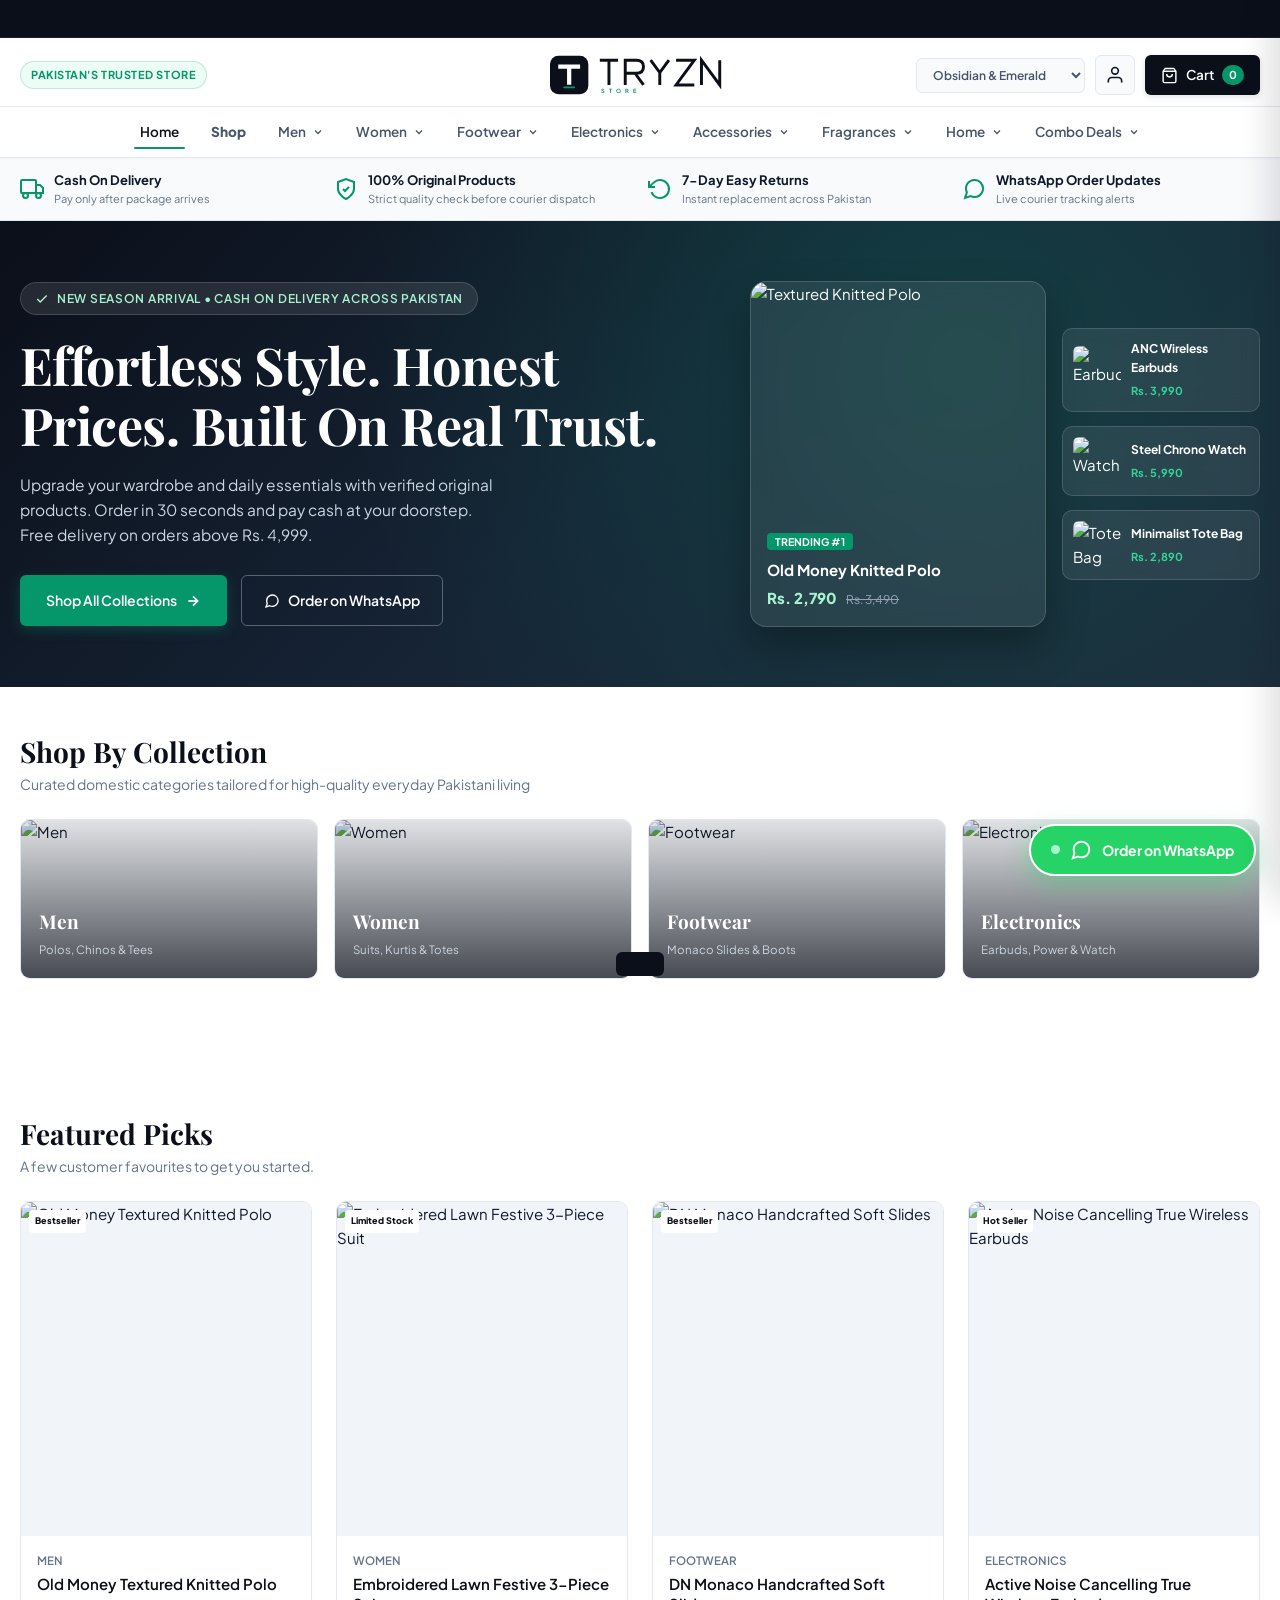
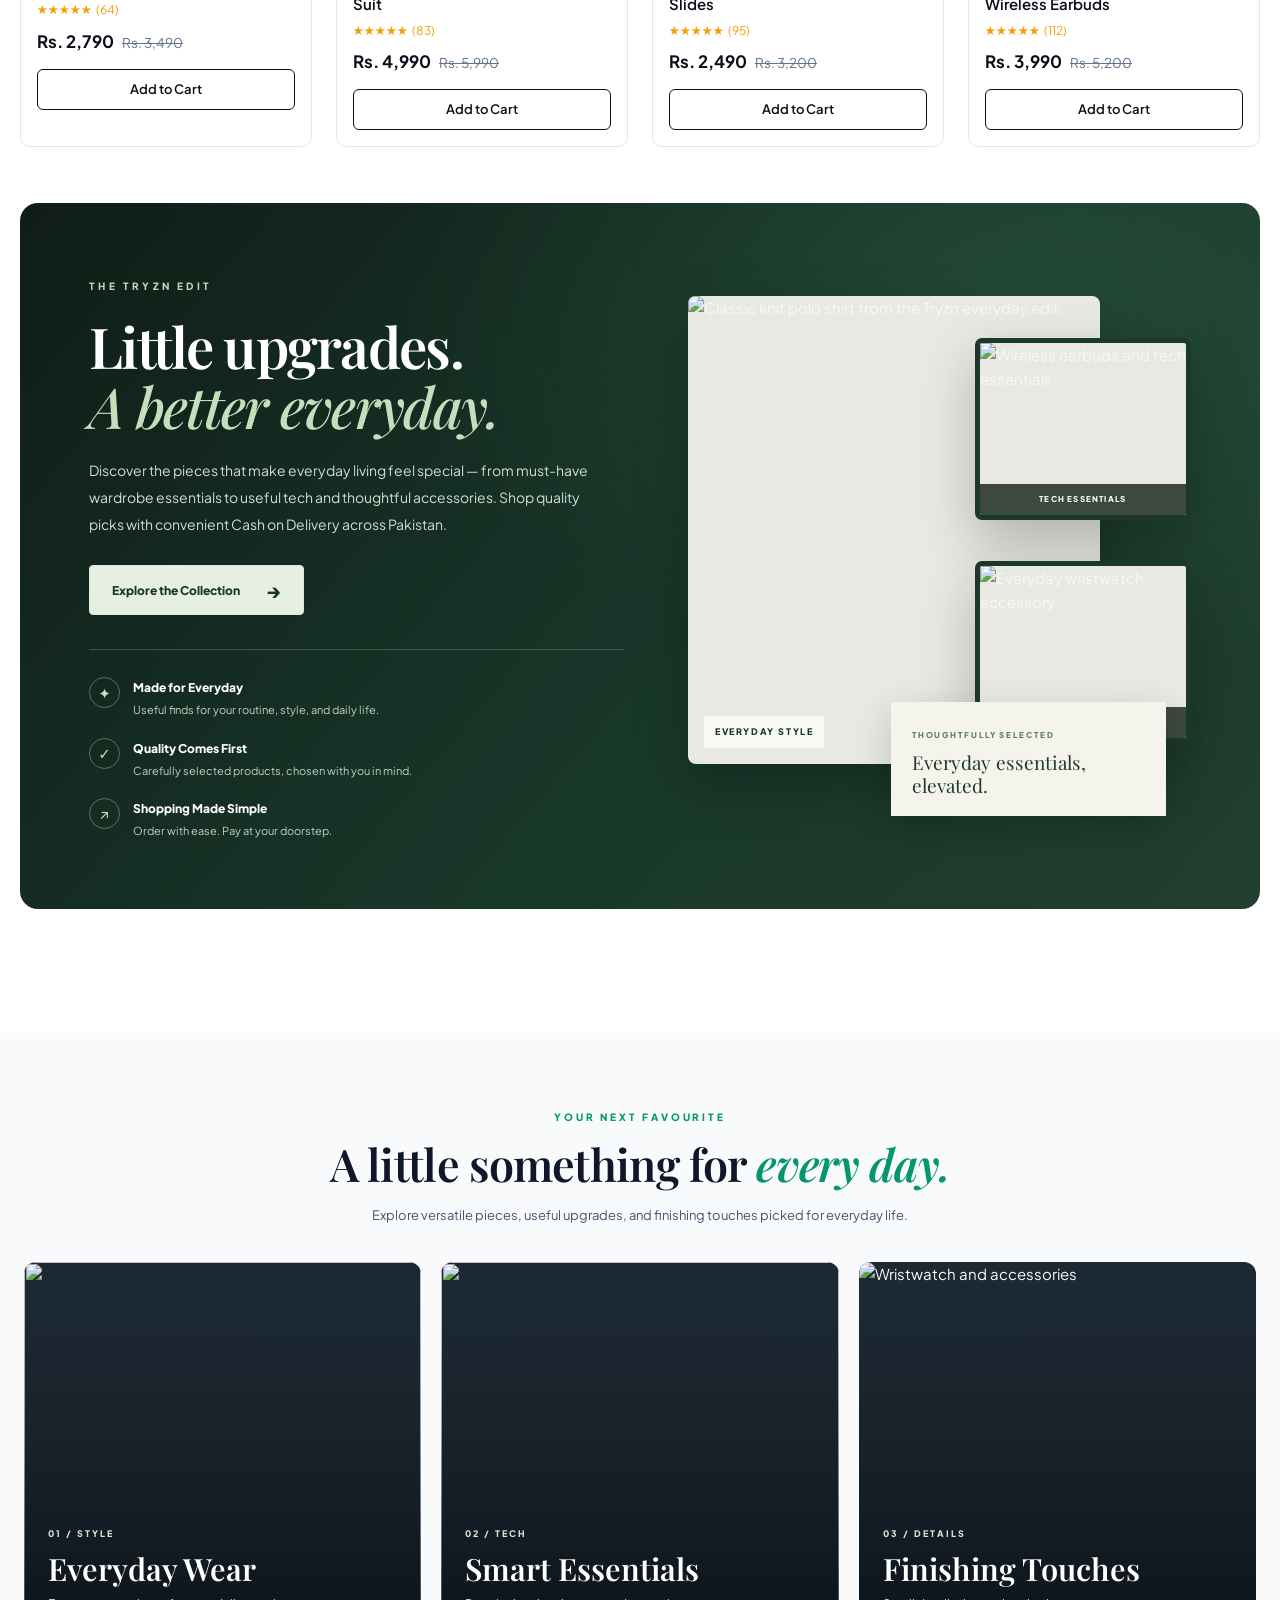
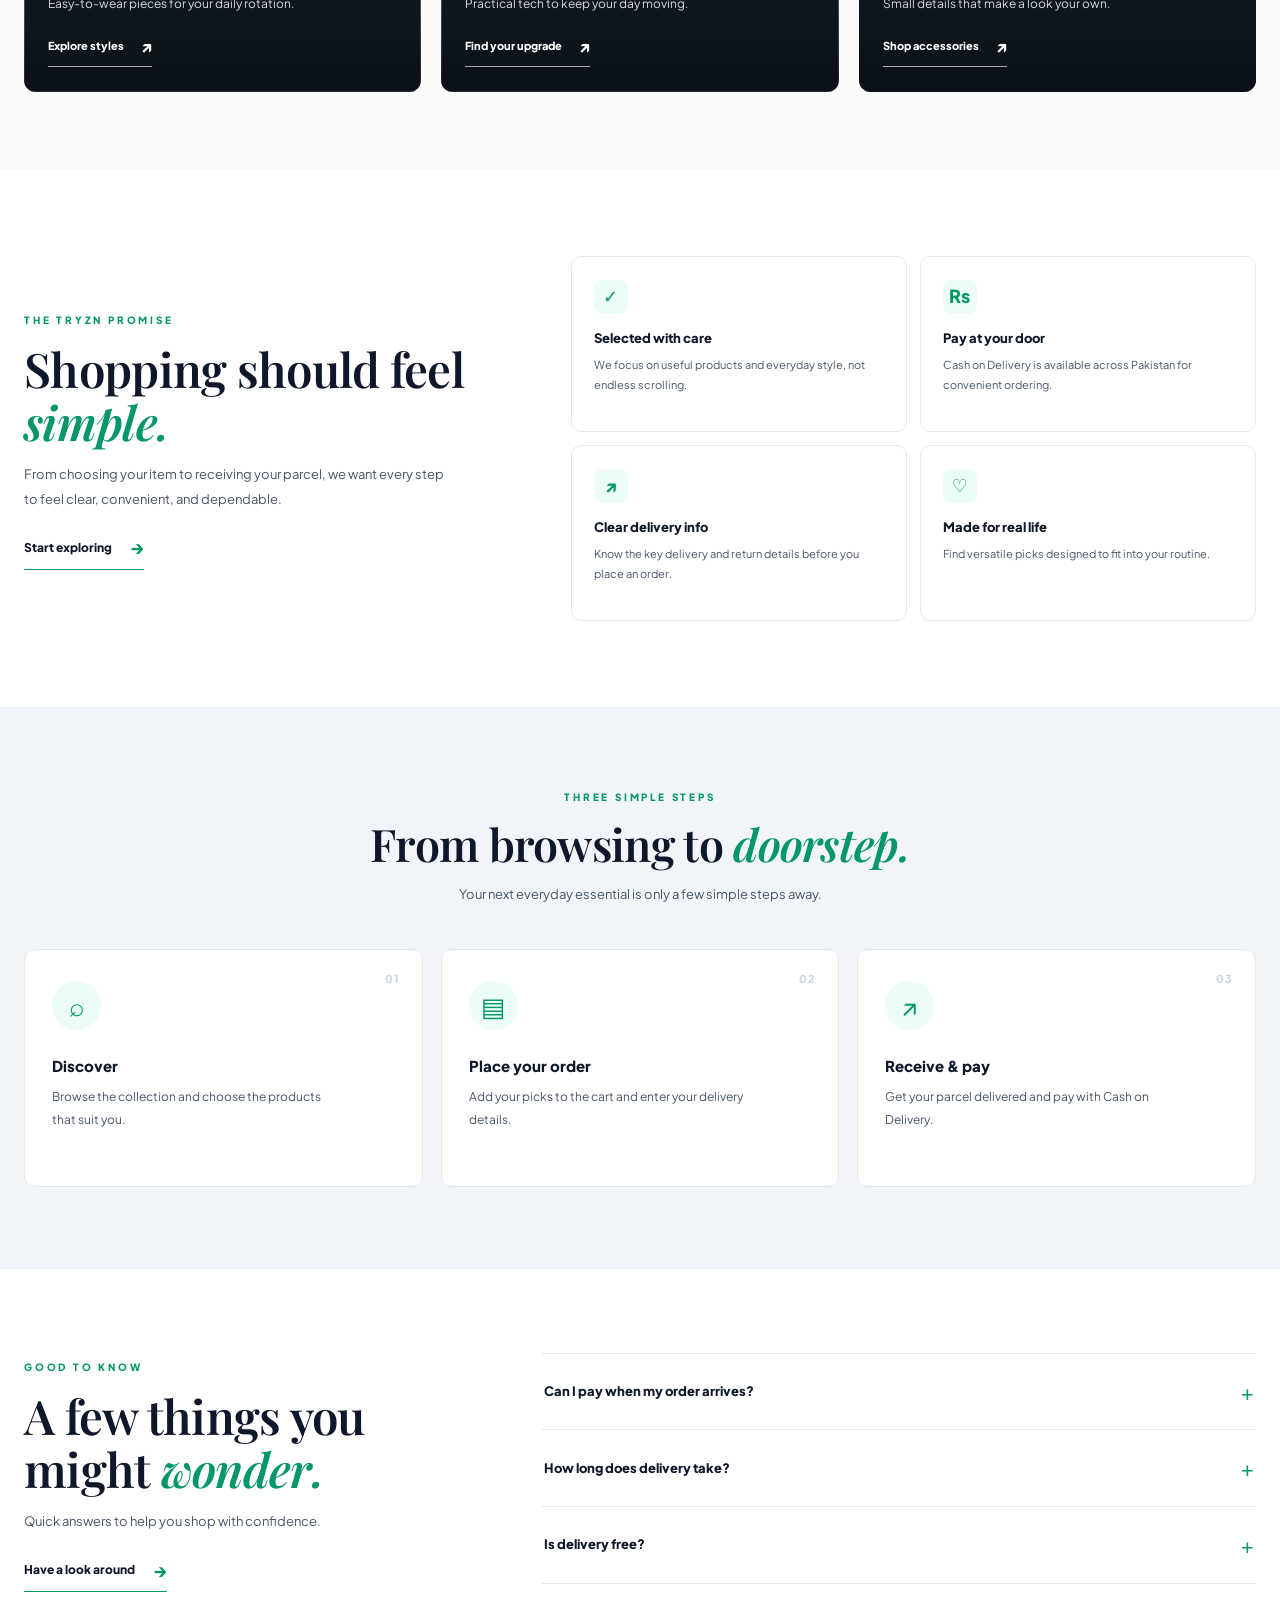
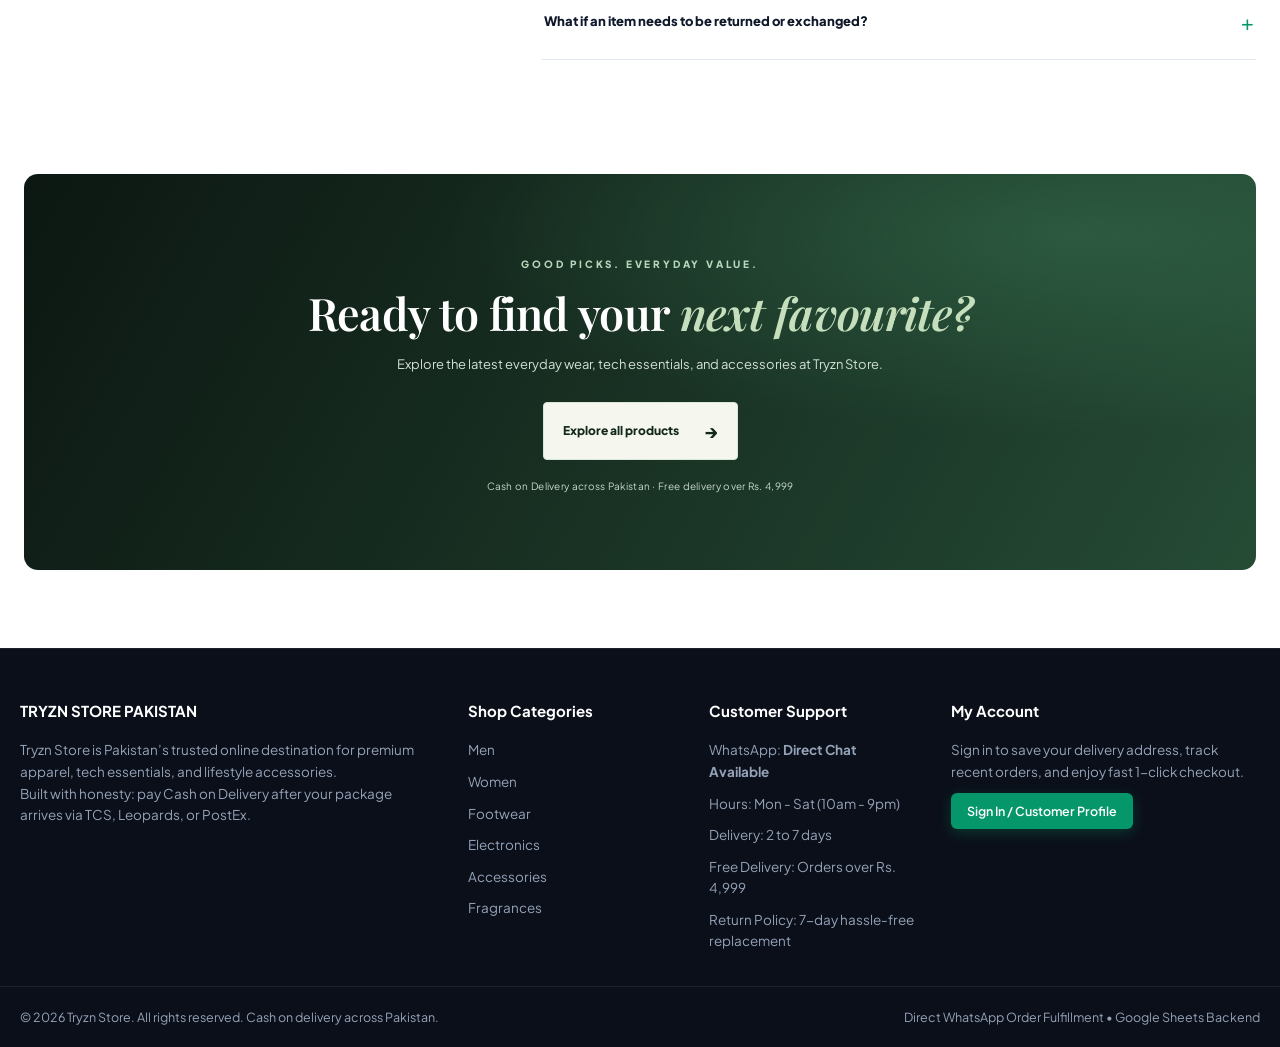
==== index.html @ a3574d15 "Replace Google admin sign-in with simple admin login form" ====
<!DOCTYPE html>
<html lang="en">
<head>
<meta charset="utf-8">
<meta name="viewport" content="width=device-width, initial-scale=1.0">
<title>Tryzn Store | Original Products & Cash On Delivery Pakistan</title>
<meta name="description" content="Tryzn Store: Pakistan's trusted domestic online store for premium apparel, tech essentials, and accessories. 100% Cash On Delivery nationwide, Free Delivery over Rs. 4,999, and 7-day hassle-free replacement.">
<link rel="preconnect" href="https://fonts.googleapis.com">
<link rel="preconnect" href="https://fonts.gstatic.com" crossorigin>
<link href="https://fonts.googleapis.com/css2?family=Plus+Jakarta+Sans:wght@400;500;600;700;800&family=Playfair+Display:ital,wght@0,600;0,700;1,600&display=swap" rel="stylesheet">
<link rel="stylesheet" href="style.css">
</head>
<body data-theme="emerald">

<aside class="top-notice" aria-label="Store Announcements">
  <span>🚚 <b>Free Delivery</b> on orders above Rs. 4,999</span>
  <span>💵 <b>Cash On Delivery</b> Across Pakistan</span>
  <span>🔄 <b>7-Day Easy Returns &amp; Exchange</b></span>
  <span>⚡ TCS / Leopards / PostEx Fast Dispatch (2–4 Days)</span>
</aside>

<header>
  <!-- Tier 1: Logo & Utilities -->
  <div class="header-top-tier">
    <div class="header-top-left">
      <span class="header-badge-tag">Pakistan's Trusted Store</span>
    </div>

    <!-- Center Elevated Logo -->
    <a href="#shop" class="brand-link" id="brandHomeBtn" aria-label="Tryzn Store Home">
      <svg class="brand-logo-svg" viewBox="0 0 470 120" role="img" aria-label="Tryzn Store Logo">
        <rect x="0" y="10" width="100" height="100" rx="22" fill="var(--primary)"/>
        <path d="M27 38 H73 M50 38 V80" stroke="#FFFFFF" stroke-width="11" fill="none" stroke-linecap="square"/>
        <path d="M37 92 H63" stroke="var(--accent)" stroke-width="4.5" stroke-linecap="round"/>
        <g transform="translate(130,18) scale(0.85)" fill="none" stroke="var(--primary)" stroke-width="9" stroke-linejoin="miter">
          <path d="M0 4 H56 M28 4 V80"/>
          <path d="M78 80 V4 H112 Q134 4 134 24 Q134 44 112 44 H78 M108 44 L134 80"/>
          <path d="M156 4 L184 42 L212 4 M184 42 V80"/>
          <path d="M234 4 H290 L234 80 H290"/>
          <path d="M312 80 V4 L368 80 V4"/>
        </g>
        <text x="132" y="108" font-family="'Plus Jakarta Sans', sans-serif" font-size="15" font-weight="700" letter-spacing="11" fill="var(--accent)">STORE</text>
      </svg>
    </a>

    <!-- Top Right Actions -->
    <div class="header-top-right">
      <div class="theme-picker">
        <select id="themeSelect" class="theme-select" aria-label="Choose Color Scheme">
          <option value="emerald">Obsidian & Emerald</option>
          <option value="monochrome">Monochrome Minimal</option>
          <option value="cobalt">Deep Slate & Cobalt</option>
        </select>
      </div>

      <!-- Account / Admin Trigger -->
      <button class="btn-icon" id="openAuthBtn" title="Account Login" aria-label="Account Login">
        <svg width="20" height="20" viewBox="0 0 24 24" fill="none" stroke="currentColor" stroke-width="2">
          <path d="M20 21v-2a4 4 0 0 0-4-4H8a4 4 0 0 0-4 4v2"/><circle cx="12" cy="7" r="4"/>
        </svg>
        <span class="user-indicator" id="userIndicatorDot" style="display: none;"></span>
      </button>

      <!-- Cart Button -->
      <button id="cartBtn" aria-label="Open Cart">
        <svg width="17" height="17" viewBox="0 0 24 24" fill="none" stroke="currentColor" stroke-width="2">
          <path d="M6 2L3 6v14a2 2 0 0 0 2 2h14a2 2 0 0 0 2-2V6l-3-4z"/><line x1="3" y1="6" x2="21" y2="6"/><path d="M16 10a4 4 0 0 1-8 0"/>
        </svg>
        <span>Cart</span>
        <span id="cartBadge">0</span>
      </button>
    </div>
  </div>

  <!-- Tier 2: Category Bar Below Logo with Dropdown Menus -->
  <div class="header-nav-bar">
    <nav class="header-nav-inner" id="topNav" aria-label="Store Navigation">
      <div class="nav-item-wrapper"><a href="#" class="header-nav-link" data-go-home>Home</a></div>
      <div class="nav-item-wrapper"><a href="#shop" class="header-nav-link shop-nav-link" data-open-shop>Shop</a></div>
      <div class="nav-item-wrapper"><a href="#shop" class="header-nav-link" data-cat="Men">Men</a></div>
      <div class="nav-item-wrapper"><a href="#shop" class="header-nav-link" data-cat="Women">Women</a></div>
      <div class="nav-item-wrapper"><a href="#shop" class="header-nav-link" data-cat="Footwear">Footwear</a></div>
      <div class="nav-item-wrapper"><a href="#shop" class="header-nav-link" data-cat="Electronics">Electronics</a></div>
      <div class="nav-item-wrapper"><a href="#shop" class="header-nav-link" data-cat="Accessories">Accessories</a></div>
      <div class="nav-item-wrapper"><a href="#shop" class="header-nav-link" data-cat="Fragrances">Fragrances</a></div>
      <div class="nav-item-wrapper"><a href="#shop" class="header-nav-link" data-cat="Home">Home Collection</a></div>
      <div class="nav-item-wrapper"><a href="#shop" class="header-nav-link" data-cat="Combo Deals">Combo Deals</a></div>
    </nav>
  </div>
</header>

<section class="trust-strip" aria-label="Store Guarantees">
  <div class="trust-inner">
    <div class="trust-item">
      <svg width="24" height="24" viewBox="0 0 24 24" fill="none" stroke="currentColor" stroke-width="2"><rect x="1" y="3" width="15" height="13" rx="1"/><polygon points="16 8 20 8 23 11 23 16 16 16 16 8"/><circle cx="5.5" cy="18.5" r="2.5"/><circle cx="18.5" cy="18.5" r="2.5"/></svg>
      <div>
        <strong>Cash On Delivery</strong>
        <small>Pay only after package arrives</small>
      </div>
    </div>
    <div class="trust-item">
      <svg width="24" height="24" viewBox="0 0 24 24" fill="none" stroke="currentColor" stroke-width="2"><path d="M12 22s8-4 8-10V5l-8-3-8 3v7c0 6 8 10 8 10z"/><path d="m9 12 2 2 4-4"/></svg>
      <div>
        <strong>100% Original Products</strong>
        <small>Strict quality check before courier dispatch</small>
      </div>
    </div>
    <div class="trust-item">
      <svg width="24" height="24" viewBox="0 0 24 24" fill="none" stroke="currentColor" stroke-width="2"><polyline points="1 4 1 10 7 10"/><path d="M3.51 15a9 9 0 1 0 2.13-9.36L1 10"/></svg>
      <div>
        <strong>7-Day Easy Returns</strong>
        <small>Instant replacement across Pakistan</small>
      </div>
    </div>
    <div class="trust-item">
      <svg width="24" height="24" viewBox="0 0 24 24" fill="none" stroke="currentColor" stroke-width="2"><path d="M21 11.5a8.38 8.38 0 0 1-.9 3.8 8.5 8.5 0 0 1-7.6 4.7 8.38 8.38 0 0 1-3.8-.9L3 21l1.9-5.7a8.38 8.38 0 0 1-.9-3.8 8.5 8.5 0 0 1 4.7-7.6 8.38 8.38 0 0 1 3.8-.9h.5a8.48 8.48 0 0 1 8 8v.5z"/></svg>
      <div>
        <strong>WhatsApp Order Updates</strong>
        <small>Live courier tracking alerts</small>
      </div>
    </div>
  </div>
</section>

<section class="hero" id="heroSection">
  <div class="hero-content">
    <div>
      <div class="hero-tag">
        <svg width="14" height="14" viewBox="0 0 24 24" fill="none" stroke="currentColor" stroke-width="2.5"><polyline points="20 6 9 17 4 12"/></svg>
        New Season Arrival • Cash On Delivery Across Pakistan
      </div>
      <h1 id="heroHeading">Effortless Style. Honest Prices. Built On Real Trust.</h1>
      <p id="heroSubheading">Upgrade your wardrobe and daily essentials with verified original products. Order in 30 seconds and pay cash at your doorstep. Free delivery on orders above Rs. 4,999.</p>
      <div class="hero-actions">
        <a href="#shop" class="btn-primary" id="heroShopBtn">
          Shop All Collections
          <svg width="16" height="16" viewBox="0 0 24 24" fill="none" stroke="currentColor" stroke-width="2.5"><line x1="5" y1="12" x2="19" y2="12"/><polyline points="12 5 19 12 12 19"/></svg>
        </a>
        <button class="btn-outline" id="heroWhatsAppBtn">
          <svg width="16" height="16" viewBox="0 0 24 24" fill="none" stroke="currentColor" stroke-width="2"><path d="M21 11.5a8.38 8.38 0 0 1-.9 3.8 8.5 8.5 0 0 1-7.6 4.7 8.38 8.38 0 0 1-3.8-.9L3 21l1.9-5.7a8.38 8.38 0 0 1-.9-3.8 8.5 8.5 0 0 1 4.7-7.6 8.38 8.38 0 0 1 3.8-.9h.5a8.48 8.48 0 0 1 8 8v.5z"/></svg>
          Order on WhatsApp
        </button>
      </div>
    </div>

    <!-- Hero Product Showcase Visuals -->
    <div class="hero-showcase">
      <div class="showcase-card-main">
        <img src="https://images.unsplash.com/photo-1586363104862-3a5e2ab60d99?auto=format&fit=crop&w=600&q=80" alt="Textured Knitted Polo" class="showcase-img" id="heroMainImg">
        <div class="showcase-meta">
          <span class="showcase-badge">Trending #1</span>
          <div class="showcase-title">Old Money Knitted Polo</div>
          <div class="showcase-price">Rs. 2,790 <s>Rs. 3,490</s></div>
        </div>
      </div>
      <div class="showcase-side-column">
        <div class="showcase-mini-card">
          <img src="https://images.unsplash.com/photo-1590658268037-6bf12165a8df?auto=format&fit=crop&w=200&q=80" alt="Earbuds">
          <div class="showcase-mini-info">
            <b>ANC Wireless Earbuds</b>
            <span>Rs. 3,990</span>
          </div>
        </div>
        <div class="showcase-mini-card">
          <img src="https://images.unsplash.com/photo-1522335789203-aabd1fc54bc9?auto=format&fit=crop&w=200&q=80" alt="Watch">
          <div class="showcase-mini-info">
            <b>Steel Chrono Watch</b>
            <span>Rs. 5,990</span>
          </div>
        </div>
        <div class="showcase-mini-card">
          <img src="https://images.unsplash.com/photo-1590874103328-eac38a683ce7?auto=format&fit=crop&w=200&q=80" alt="Tote Bag">
          <div class="showcase-mini-info">
            <b>Minimalist Tote Bag</b>
            <span>Rs. 2,890</span>
          </div>
        </div>
      </div>
    </div>
  </div>
</section>

<section class="wrap" id="collectionsSection">
  <div class="section-header">
    <div>
      <h2>Shop By Collection</h2>
      <p>Curated domestic categories tailored for high-quality everyday Pakistani living</p>
    </div>
  </div>
  <div class="collections-grid" id="collectionsGrid"></div>
  <div class="home-collections-action"><button type="button" class="btn-outline" data-open-shop>Shop All Collections →</button></div>
</section>

<section class="wrap home-featured-section" id="homeFeaturedSection">
  <div class="section-header">
    <div><h2>Featured Picks</h2><p>A few customer favourites to get you started.</p></div>
    <button type="button" class="btn-outline" data-open-shop>View All Products →</button>
  </div>
  <div class="products-grid" id="homeFeaturedGrid"></div>

<section class="tryzn-edit-section" id="tryznEditSection" aria-labelledby="tryznEditHeading">
  <div class="tryzn-edit-copy">
    <span class="tryzn-edit-eyebrow">THE TRYZN EDIT</span>
    <h2 id="tryznEditHeading">Little upgrades.<br><span>A better everyday.</span></h2>
    <p class="tryzn-edit-intro">
      Discover the pieces that make everyday living feel special — from must-have
      wardrobe essentials to useful tech and thoughtful accessories. Shop quality
      picks with convenient Cash on Delivery across Pakistan.
    </p>
    <button type="button" class="tryzn-edit-cta" data-open-shop>
      Explore the Collection <span aria-hidden="true">→</span>
    </button>

    <div class="tryzn-edit-benefits">
      <article class="tryzn-edit-benefit">
        <span class="tryzn-edit-benefit-icon" aria-hidden="true">✦</span>
        <div>
          <h3>Made for Everyday</h3>
          <p>Useful finds for your routine, style, and daily life.</p>
        </div>
      </article>
      <article class="tryzn-edit-benefit">
        <span class="tryzn-edit-benefit-icon" aria-hidden="true">✓</span>
        <div>
          <h3>Quality Comes First</h3>
          <p>Carefully selected products, chosen with you in mind.</p>
        </div>
      </article>
      <article class="tryzn-edit-benefit">
        <span class="tryzn-edit-benefit-icon" aria-hidden="true">↗</span>
        <div>
          <h3>Shopping Made Simple</h3>
          <p>Order with ease. Pay at your doorstep.</p>
        </div>
      </article>
    </div>
  </div>

  <div class="tryzn-edit-showcase" aria-label="Tryzn apparel, tech, and accessories">
    <div class="tryzn-edit-photo-main">
      <img
        src="https://images.unsplash.com/photo-1586363104862-3a5e2ab60d99?auto=format&fit=crop&w=1000&q=85"
        alt="Classic knit polo shirt from the Tryzn everyday edit"
        loading="lazy">
      <span class="tryzn-edit-photo-tag">EVERYDAY STYLE</span>
    </div>
    <div class="tryzn-edit-photo-small tryzn-edit-photo-tech">
      <img
        src="https://images.unsplash.com/photo-1590658268037-6bf12165a8df?auto=format&fit=crop&w=500&q=85"
        alt="Wireless earbuds and tech essentials"
        loading="lazy">
      <span>TECH ESSENTIALS</span>
    </div>
    <div class="tryzn-edit-photo-small tryzn-edit-photo-accessory">
      <img
        src="https://images.unsplash.com/photo-1524805444758-089113d48a6d?auto=format&fit=crop&w=500&q=85"
        alt="Everyday wristwatch accessory"
        loading="lazy">
      <span>FINISHING TOUCHES</span>
    </div>
    <div class="tryzn-edit-showcase-caption">
      <small>THOUGHTFULLY SELECTED</small>
      <p>Everyday essentials, elevated.</p>
    </div>
  </div>
</section>

</section>

<!-- Extended homepage: curated shopping paths -->
<section class="extra-home-section home-discover-section" aria-labelledby="homeDiscoverTitle">
  <div class="extra-home-inner">
    <div class="extra-home-heading">
      <span class="extra-home-eyebrow">YOUR NEXT FAVOURITE</span>
      <h2 id="homeDiscoverTitle">A little something for <em>every day.</em></h2>
      <p>Explore versatile pieces, useful upgrades, and finishing touches picked for everyday life.</p>
    </div>
    <div class="discover-cards">
      <article class="discover-card discover-fashion">
        <img src="https://images.unsplash.com/photo-1521572163474-6864f9cf17ab?auto=format&fit=crop&w=900&q=85" alt="" loading="lazy">
        <div class="discover-card-shade"></div>
        <div class="discover-card-copy"><span>01 / STYLE</span><h3>Everyday Wear</h3><p>Easy-to-wear pieces for your daily rotation.</p><button type="button" data-open-shop>Explore styles <span>↗</span></button></div>
      </article>
      <article class="discover-card discover-tech">
        <img src="https://images.unsplash.com/photo-1505740420928-5e560c06d30e?auto=format&fit=crop&w=900&q=85" alt="" loading="lazy">
        <div class="discover-card-shade"></div>
        <div class="discover-card-copy"><span>02 / TECH</span><h3>Smart Essentials</h3><p>Practical tech to keep your day moving.</p><button type="button" data-open-shop>Find your upgrade <span>↗</span></button></div>
      </article>
      <article class="discover-card discover-accessories">
        <img src="https://images.unsplash.com/photo-1524592094714-0f0654e20314?auto=format&fit=crop&w=900&q=85" alt="Wristwatch and accessories" loading="lazy">
        <div class="discover-card-shade"></div>
        <div class="discover-card-copy"><span>03 / DETAILS</span><h3>Finishing Touches</h3><p>Small details that make a look your own.</p><button type="button" data-open-shop>Shop accessories <span>↗</span></button></div>
      </article>
    </div>
  </div>
</section>

<section class="extra-home-section home-promise-section" aria-labelledby="homePromiseTitle">
  <div class="extra-home-inner promise-layout">
    <div class="promise-intro">
      <span class="extra-home-eyebrow">THE TRYZN PROMISE</span>
      <h2 id="homePromiseTitle">Shopping should feel <em>simple.</em></h2>
      <p>From choosing your item to receiving your parcel, we want every step to feel clear, convenient, and dependable.</p>
      <button type="button" class="promise-link" data-open-shop>Start exploring <span>→</span></button>
    </div>
    <div class="promise-grid">
      <article class="promise-card"><span class="promise-icon">✓</span><h3>Selected with care</h3><p>We focus on useful products and everyday style, not endless scrolling.</p></article>
      <article class="promise-card"><span class="promise-icon">₨</span><h3>Pay at your door</h3><p>Cash on Delivery is available across Pakistan for convenient ordering.</p></article>
      <article class="promise-card"><span class="promise-icon">↗</span><h3>Clear delivery info</h3><p>Know the key delivery and return details before you place an order.</p></article>
      <article class="promise-card"><span class="promise-icon">♡</span><h3>Made for real life</h3><p>Find versatile picks designed to fit into your routine.</p></article>
    </div>
  </div>
</section>

<section class="extra-home-section home-steps-section" aria-labelledby="homeStepsTitle">
  <div class="extra-home-inner">
    <div class="extra-home-heading steps-heading">
      <span class="extra-home-eyebrow">THREE SIMPLE STEPS</span>
      <h2 id="homeStepsTitle">From browsing to <em>doorstep.</em></h2>
      <p>Your next everyday essential is only a few simple steps away.</p>
    </div>
    <div class="steps-grid">
      <article class="step-card"><span class="step-number">01</span><div class="step-symbol">⌕</div><h3>Discover</h3><p>Browse the collection and choose the products that suit you.</p></article>
      <article class="step-card"><span class="step-number">02</span><div class="step-symbol">▤</div><h3>Place your order</h3><p>Add your picks to the cart and enter your delivery details.</p></article>
      <article class="step-card"><span class="step-number">03</span><div class="step-symbol">↗</div><h3>Receive & pay</h3><p>Get your parcel delivered and pay with Cash on Delivery.</p></article>
    </div>
  </div>
</section>

<section class="extra-home-section home-faq-section" aria-labelledby="homeFaqTitle">
  <div class="extra-home-inner faq-layout">
    <div class="faq-intro">
      <span class="extra-home-eyebrow">GOOD TO KNOW</span>
      <h2 id="homeFaqTitle">A few things you might <em>wonder.</em></h2>
      <p>Quick answers to help you shop with confidence.</p>
      <button type="button" class="promise-link" data-open-shop>Have a look around <span>→</span></button>
    </div>
    <div class="faq-list">
      <details><summary>Can I pay when my order arrives?<span>+</span></summary><p>Yes. Tryzn Store offers Cash on Delivery across Pakistan, so you can pay when your parcel is delivered.</p></details>
      <details><summary>How long does delivery take?<span>+</span></summary><p>Our current dispatch guidance is usually 2–4 days. Actual delivery time can vary by destination and courier.</p></details>
      <details><summary>Is delivery free?<span>+</span></summary><p>Free delivery is available on orders above Rs. 4,999. Any applicable delivery charges should be reviewed at checkout.</p></details>
      <details><summary>What if an item needs to be returned or exchanged?<span>+</span></summary><p>We advertise a 7-day return and exchange window. Please check the store's applicable conditions and contact support before sending an item back.</p></details>
    </div>
  </div>
</section>

<section class="extra-home-section home-final-cta" aria-label="Explore Tryzn Store">
  <div class="final-cta-inner">
    <span class="extra-home-eyebrow">GOOD PICKS. EVERYDAY VALUE.</span>
    <h2>Ready to find your <em>next favourite?</em></h2>
    <p>Explore the latest everyday wear, tech essentials, and accessories at Tryzn Store.</p>
    <button type="button" class="final-cta-button" data-open-shop>Explore all products <span>→</span></button>
    <small>Cash on Delivery across Pakistan · Free delivery over Rs. 4,999</small>
  </div>
</section>

<section class="wrap" id="shop">
  <div class="shop-page-heading">
    <button type="button" class="text-link" data-go-home>← Back to home</button>
  </div>
  <div class="section-header">
    <div>
      <h2 id="catalogTitle">All Products</h2>
      <p>Hand-inspected, premium quality items available with Cash on Delivery across Pakistan</p>
    </div>
  </div>

  <div class="shop-controls">
    <div class="category-pills" id="filterPills"></div>
    <div class="search-wrapper">
      <svg class="search-icon" width="16" height="16" viewBox="0 0 24 24" fill="none" stroke="currentColor" stroke-width="2">
        <circle cx="11" cy="11" r="8"/><line x1="21" y1="21" x2="16.65" y2="16.65"/>
      </svg>
      <input type="search" id="productSearch" placeholder="Search polo, trousers, watch, earbuds..." aria-label="Search products">
    </div>
  </div>

  <div class="products-grid" id="productsGrid"></div>
</section>

<section id="productPage" class="wrap detail-page" aria-label="Product details">
  <div class="page-breadcrumb"><button type="button" class="text-link" id="productBackBtn">← Back to shopping</button><span> / Product details</span></div>
  <div id="productDetailContent"></div>
  <section class="recommendations-section" aria-label="Recommended products">
    <div class="section-header"><div><h2>You may also like</h2><p>Discover more picks from Tryzn Store</p></div><span class="recommend-refresh-note">Refreshing picks automatically</span></div>
    <div class="recommendations-grid" id="productRecommendations"></div>
  </section>
</section>

<section id="checkoutPage" class="wrap full-checkout-page" aria-label="Secure order checkout">
  <div class="checkout-page-top"><button type="button" class="text-link" id="checkoutBackBtn">← Back to cart</button><div class="checkout-secure-label">🔒 Secure checkout · Cash on Delivery</div></div>
  <div class="checkout-page-heading"><div><p class="eyebrow">TRYZN STORE · PAKISTAN</p><h1>Delivery Information</h1><p>Enter your delivery details. You’ll pay when your parcel arrives.</p></div><div class="checkout-step-pill">1 <span>Delivery</span> — 2 <span>Review order</span></div></div>
  <div class="checkout-layout">
    <form class="delivery-form-card" id="fullCheckoutForm" novalidate>
      <div class="checkout-card-heading"><span class="checkout-step-number">1</span><div><h2>Delivery Information</h2><p>Fields marked * are required.</p></div></div>
      <div class="checkout-form-grid">
        <div class="form-group full-span"><label for="checkoutFullName">Full name *</label><input id="checkoutFullName" autocomplete="name" required placeholder="Enter your full name"></div>
        <div class="form-group full-span"><label for="checkoutPhone">Phone Number *</label><input id="checkoutPhone" type="tel" autocomplete="tel" required placeholder="03XX XXXXXXX"></div>
        <div class="form-group full-span"><label for="checkoutStreet">Building / House No / Floor / Street *</label><input id="checkoutStreet" autocomplete="address-line1" required placeholder="House no., floor, street name"></div>
        <div class="form-group full-span"><label for="checkoutLocality">Colony / Suburb / Locality / Landmark *</label><input id="checkoutLocality" autocomplete="address-line2" required placeholder="Area, colony, or nearby landmark"></div>
        <div class="form-group"><label for="checkoutProvince">Province *</label><select id="checkoutProvince" required><option value="">Please choose your province</option><option>Punjab</option><option>Sindh</option><option>Khyber Pakhtunkhwa</option><option>Balochistan</option><option>Islamabad Capital Territory</option><option>Gilgit-Baltistan</option><option>Azad Jammu & Kashmir</option></select></div>
        <div class="form-group"><label for="checkoutCity">City *</label><select id="checkoutCity" autocomplete="address-level2" required><option value="">Please choose your city</option></select></div>
        <div class="form-group full-span"><label for="checkoutArea">Area</label><input id="checkoutArea" placeholder="e.g. Model Town, Gulberg, DHA"></div>
        <div class="form-group full-span"><label for="checkoutAddress">Additional delivery instructions</label><textarea id="checkoutAddress" rows="2" placeholder="Optional: gate number, directions, or delivery notes"></textarea></div>
      </div>
      <div class="address-label-area"><h3>Select a label for effective delivery</h3><div class="address-label-options"><label class="address-label-option"><input type="radio" name="checkoutLabel" value="HOME" checked><span>⌂</span> HOME</label><label class="address-label-option"><input type="radio" name="checkoutLabel" value="OFFICE"><span>▦</span> OFFICE</label></div><button type="button" class="checkout-save-address" id="saveCheckoutAddressBtn">SAVE ADDRESS</button><p class="save-address-note" id="saveAddressNote">You can save these details on this device for next time.</p></div>
      <div class="form-error" id="fullCheckoutError" role="alert"></div>
      <div class="checkout-payment-note"><span>💵</span><div><strong>Cash On Delivery</strong><p>Pay the courier when your parcel reaches your doorstep. No advance payment required.</p></div></div>
    </form>
    <aside class="checkout-summary-column">
      <div class="order-summary-card"><div class="checkout-card-heading"><span class="checkout-step-number">2</span><div><h2>Order Summary</h2><p>Review your package before placing the order.</p></div></div>
        <div class="package-heading"><span>PACKAGE 1 OF 1</span><span>Shipped by <b>TRYZN STORE</b></span></div>
        <div id="checkoutPackageItems"></div>
        <div class="checkout-delivery-line"><span>🚚 Delivery or Pickup</span><strong>Home delivery</strong></div>
        <div class="promotion-row"><input id="checkoutPromoCode" placeholder="Promotion code (optional)" aria-label="Promotion code"><button type="button" id="applyCheckoutPromo">APPLY</button></div><p id="checkoutPromoFeedback" class="checkout-promo-feedback" aria-live="polite"></p>
        <div class="invoice-heading"><strong>Invoice and Contact Info</strong><button type="button" id="editCheckoutInfo">Edit</button></div>
        <div class="checkout-total-lines" id="checkoutTotals"></div>
        <button type="button" class="btn-block btn-dark place-order-button" id="placeFullOrderBtn">Place Order</button>
        <p class="checkout-terms">By placing your order, you agree to our delivery and return policies.</p>
        <div class="checkout-assurances"><span>✓ 7-day easy returns</span><span>✓ Nationwide courier delivery</span><span>✓ No online payment required</span></div>
      </div>
    </aside>
  </div>
</section>

<footer>
  <div class="footer-inner">
    <div class="footer-col">
      <h4>TRYZN STORE PAKISTAN</h4>
      <p>Tryzn Store is Pakistan’s trusted online destination for premium apparel, tech essentials, and lifestyle accessories.</p>
      <p>Built with honesty: pay Cash on Delivery after your package arrives via TCS, Leopards, or PostEx.</p>
    </div>
    <div class="footer-col">
      <h4>Shop Categories</h4>
      <ul class="footer-links" id="footerCats"></ul>
    </div>
    <div class="footer-col">
      <h4>Customer Support</h4>
      <ul class="footer-links">
        <li><span>WhatsApp: <b>Direct Chat Available</b></span></li>
        <li><span>Hours: Mon - Sat (10am - 9pm)</span></li>
        <li><span>Delivery: 2 to 7 days</span></li>
        <li><span>Free Delivery: Orders over Rs. 4,999</span></li>
        <li><span>Return Policy: 7-day hassle-free replacement</span></li>
      </ul>
    </div>
    <div class="footer-col">
      <h4>My Account</h4>
      <p>Sign in to save your delivery address, track recent orders, and enjoy fast 1-click checkout.</p>
      <button class="btn-primary" id="footerPortalBtn" style="padding: 8px 16px; font-size: 12.5px; margin-top: 10px;">
        Sign In / Customer Profile
      </button>
    </div>
  </div>
  <div class="footer-bottom">
    <p>&copy; 2026 Tryzn Store. All rights reserved. Cash on delivery across Pakistan.</p>
    <p>Direct WhatsApp Order Fulfillment • Google Sheets Backend</p>
  </div>
</footer>

<a href="#" class="floating-wa" id="floatingWaBtn" aria-label="Chat with Support on WhatsApp">
  <span class="wa-online-dot"></span>
  <svg width="22" height="22" viewBox="0 0 24 24" fill="none" stroke="currentColor" stroke-width="2"><path d="M21 11.5a8.38 8.38 0 0 1-.9 3.8 8.5 8.5 0 0 1-7.6 4.7 8.38 8.38 0 0 1-3.8-.9L3 21l1.9-5.7a8.38 8.38 0 0 1-.9-3.8 8.5 8.5 0 0 1 4.7-7.6 8.38 8.38 0 0 1 3.8-.9h.5a8.48 8.48 0 0 1 8 8v.5z"/></svg>
  <span>Order on WhatsApp</span>
</a>

<div id="drawerOverlay"></div>
<aside id="sideDrawer" aria-label="Shopping Cart and Checkout">
  <div class="drawer-header">
    <h2 id="drawerHeading">
      <svg width="20" height="20" viewBox="0 0 24 24" fill="none" stroke="currentColor" stroke-width="2"><path d="M6 2L3 6v14a2 2 0 0 0 2 2h14a2 2 0 0 0 2-2V6l-3-4z"/><line x1="3" y1="6" x2="21" y2="6"/><path d="M16 10a4 4 0 0 1-8 0"/></svg>
      Your Shopping Cart
    </h2>
    <button class="close-btn" id="closeDrawerBtn" aria-label="Close drawer">&times;</button>
  </div>
  <div class="drawer-body" id="drawerBody"></div>
  <div class="drawer-footer" id="drawerFooter"></div>
</aside>

<div id="modalOverlay">
  <div class="modal-window">
    <button class="modal-close" id="closeModalBtn" aria-label="Close product view">&times;</button>
    <div class="modal-grid" id="modalGridContent"></div>
  </div>
</div>

<div id="authModal">
  <div class="auth-box">
    <div id="authLoggedOutTabs" class="auth-tabs">
      <button class="auth-tab-btn active" id="tabSignInBtn">Sign In</button>
      <button class="auth-tab-btn" id="tabRegisterBtn">Create Account</button>
    </div>
    
    <div class="auth-body" id="signInPane">
      <h3 style="font-size: 17px; margin-bottom: 6px;">Welcome Back</h3>
      <p style="font-size: 13px; color: var(--ink-muted); margin-bottom: 18px;">Sign in to your account.</p>
      <div class="form-group">
        <label for="loginEmail">Email Address</label>
        <input type="email" id="loginEmail" placeholder="name@example.com" autocomplete="email">
      </div>
      <div class="form-group">
        <label for="loginPass">Password</label>
        <input type="password" id="loginPass" placeholder="••••••••" autocomplete="current-password">
      </div>
      <div class="form-error" id="signInError"></div>
      <button class="btn-block btn-dark" id="signInSubmitBtn" style="margin-top: 10px;">Sign In</button>
      <div style="border-top:1px solid var(--line); margin:18px 0 14px; padding-top:14px;">
        <p style="font-size:12px; color:var(--ink-muted); margin:0 0 10px;">Store administrator</p>
        <div class="form-group">
          <label for="adminLoginEmail">Admin Email</label>
          <input type="email" id="adminLoginEmail" placeholder="Admin email" autocomplete="username">
        </div>
        <div class="form-group">
          <label for="adminLoginPass">Admin Password</label>
          <input type="password" id="adminLoginPass" placeholder="Admin password" autocomplete="current-password">
        </div>
        <div class="form-error" id="adminLoginError" role="status" aria-live="polite"></div>
        <button class="btn-block btn-dark" id="adminLoginBtn" style="margin-top:10px;">Admin Login</button>
      </div>
    </div>

    <div class="auth-body" id="registerPane" style="display: none;">
      <h3 style="font-size: 17px; margin-bottom: 6px;">Create Account</h3>
      <p style="font-size: 13px; color: var(--ink-muted); margin-bottom: 16px;">Save your details for instant 1-click checkout.</p>
      <div class="form-group">
        <label for="regName">Full Name *</label>
        <input type="text" id="regName" placeholder="e.g. Ali Ahmed">
      </div>
      <div class="form-group">
        <label for="regEmail">Email Address *</label>
        <input type="email" id="regEmail" placeholder="yourname@gmail.com">
      </div>
      <div class="form-group">
        <label for="regPass">Password *</label>
        <input type="password" id="regPass" placeholder="••••••••">
      </div>
      <div class="form-group">
        <label for="regPhone">Mobile / WhatsApp Number *</label>
        <input type="tel" id="regPhone" placeholder="0300 1234567">
      </div>
      <div class="form-group">
        <label for="regCity">City *</label>
        <select id="regCity"><option value="">Select your city...</option></select>
      </div>
      <div class="form-group">
        <label for="regAddress">Complete Delivery Address *</label>
        <textarea id="regAddress" rows="2" placeholder="House #, Street #, Sector / Area"></textarea>
      </div>
      <div class="form-error" id="registerError"></div>
      <button class="btn-block btn-dark" id="regSubmitBtn" style="margin-top: 10px;">Create Account & Save Profile</button>
    </div>

    <div class="auth-body" id="customerLoggedInView" style="display: none; text-align: center; padding: 24px;">
      <div style="width: 56px; height: 56px; background: var(--accent-light); color: var(--accent); border-radius: 99px; display: grid; place-items: center; margin: 0 auto 12px;">
        <svg width="28" height="28" viewBox="0 0 24 24" fill="none" stroke="currentColor" stroke-width="2"><path d="M20 21v-2a4 4 0 0 0-4-4H8a4 4 0 0 0-4 4v2"/><circle cx="12" cy="7" r="4"/></svg>
      </div>
      <h3 id="loggedCustName" style="font-size: 18px;">Welcome back!</h3>
      <p id="loggedCustEmail" style="color: var(--ink-muted); font-size: 13px; margin: 4px 0 14px;"></p>
      <button class="btn-block btn-dark" id="userLogoutBtn">Log Out</button>
    </div>

    <div class="auth-body" id="adminLoggedInView" style="display: none; text-align: center; padding: 24px;">
      <div style="width: 56px; height: 56px; background: #0B0F19; color: #FFFFFF; border-radius: 99px; display: grid; place-items: center; margin: 0 auto 12px;">
        <svg width="28" height="28" viewBox="0 0 24 24" fill="none" stroke="currentColor" stroke-width="2"><rect x="2" y="3" width="20" height="14" rx="2"/><line x1="8" y1="21" x2="16" y2="21"/><line x1="12" y1="17" x2="12" y2="21"/></svg>
      </div>
      <h3 style="font-size: 18px;">Store Administrator</h3>
      <p style="color: var(--ink-muted); font-size: 13px; margin: 4px 0 16px;">Google-verified administrator</p>
      <button class="btn-block btn-dark" id="openAdminModalFromAuthBtn" style="margin-bottom: 10px;">Open Full Admin Dashboard</button>
      <button class="btn-block btn-text" id="adminLogoutAuthBtn" style="color: var(--danger);">Log Out Admin</button>
    </div>
  </div>
</div>

<div id="adminModal" role="dialog" aria-modal="true" aria-label="Admin Control Center">
  <div class="admin-card">
    <div class="admin-top-bar">
      <div class="admin-top-left">
        <svg width="22" height="22" viewBox="0 0 24 24" fill="none" stroke="currentColor" stroke-width="2"><rect x="2" y="3" width="20" height="14" rx="2"/><line x1="8" y1="21" x2="16" y2="21"/><line x1="12" y1="17" x2="12" y2="21"/></svg>
        <span style="font-weight: 800; letter-spacing: 0.05em; font-size: 15px;">TRYZN STORE</span>
        <span class="admin-badge-tag">Admin Panel</span>
      </div>
      <div class="admin-top-actions">
        <button type="button" class="btn-exit-panel" id="closeAdminBtn" aria-label="Exit Admin Panel">
          <svg width="16" height="16" viewBox="0 0 24 24" fill="none" stroke="currentColor" stroke-width="2.5"><line x1="18" y1="6" x2="6" y2="18"/><line x1="6" y1="6" x2="18" y2="18"/></svg>
          Exit Panel to Store
        </button>
      </div>
    </div>

    <div class="admin-workspace">
      <!-- Left Sidebar -->
      <aside class="admin-sidebar" aria-label="Dashboard Navigation">
        <div class="admin-sidebar-section-title">Store Management</div>
        <div class="admin-sidebar-nav">
          <button class="admin-nav-item active" data-atab="orders">
            <svg width="18" height="18" viewBox="0 0 24 24" fill="none" stroke="currentColor" stroke-width="2"><polyline points="21 8 21 21 3 21 3 8"/><line x1="1" y1="3" x2="23" y2="3"/><polygon points="10 12 14 12 14 16 10 16"/></svg>
            <span>Orders & Courier</span>
            <span class="admin-nav-badge" id="sidePendingCount">0</span>
          </button>
          <button class="admin-nav-item" data-atab="categories">
            <svg width="18" height="18" viewBox="0 0 24 24" fill="none" stroke="currentColor" stroke-width="2"><rect x="3" y="3" width="7" height="7"/><rect x="14" y="3" width="7" height="7"/><rect x="14" y="14" width="7" height="7"/><rect x="3" y="14" width="7" height="7"/></svg>
            <span>Categories & Menus</span>
          </button>
          <button class="admin-nav-item" data-atab="products">
            <svg width="18" height="18" viewBox="0 0 24 24" fill="none" stroke="currentColor" stroke-width="2"><rect x="3" y="3" width="7" height="7"/><rect x="14" y="3" width="7" height="7"/><rect x="14" y="14" width="7" height="7"/><rect x="3" y="14" width="7" height="7"/></svg>
            <span>Product Inventory</span>
          </button>
          <button class="admin-nav-item" data-atab="discounts">
            <svg width="18" height="18" viewBox="0 0 24 24" fill="none" stroke="currentColor" stroke-width="2"><path d="M20.59 13.41l-7.17 7.17a2 2 0 0 1-2.83 0L2 12V2h10l8.59 8.59a2 2 0 0 1 0 2.82z"/><line x1="7" y1="7" x2="7.01" y2="7"/></svg>
            <span>Discount Widget</span>
          </button>
          <button class="admin-nav-item" data-atab="media">
            <svg width="18" height="18" viewBox="0 0 24 24" fill="none" stroke="currentColor" stroke-width="2"><rect x="3" y="3" width="18" height="18" rx="2" ry="2"/><circle cx="8.5" cy="8.5" r="1.5"/><polyline points="21 15 16 10 5 21"/></svg>
            <span>Edit Website Pictures</span>
          </button>
        </div>

        <div class="admin-sidebar-footer">
          <div class="admin-user-card">
            <div class="admin-avatar">H</div>
            <div class="admin-user-info">
              <span>Hussnain Admin</span>
              <small>hshussnain41@gmail.com</small>
            </div>
          </div>
          <button type="button" class="btn-admin-logout" id="adminLogoutBtn">Sign Out Admin</button>
        </div>
      </aside>

      <!-- Viewport -->
      <main class="admin-viewport">
        <!-- 1. Orders Tab -->
        <div class="admin-tab-pane active" id="paneOrders">
          <div class="admin-viewport-header">
            <div>
              <h2>Orders & Courier Fulfillment (Pakistan)</h2>
              <p>Monitor recent Cash On Delivery packages across TCS, Leopards, and PostEx.</p>
            </div>
          </div>
          <div class="admin-stats">
            <div class="stat-box"><small>Total Orders</small><b id="admTotalOrders">0</b></div>
            <div class="stat-box"><small>Total COD Revenue</small><b id="admTotalRev">Rs. 0</b></div>
            <div class="stat-box"><small>Pending (New)</small><b id="admPendingOrders" style="color: var(--warning);">0</b></div>
            <div class="stat-box"><small>Dispatched</small><b id="admDispatchedOrders" style="color: var(--accent);">0</b></div>
          </div>
          <div style="background: #FFFFFF; border: 1px solid var(--line); border-radius: var(--radius); overflow-x: auto;">
            <table class="admin-table">
              <thead>
                <tr>
                  <th>Order ID</th><th>Customer</th><th>Phone</th><th>City / Address</th><th>Items</th><th>Total</th><th>Status</th><th>Action</th>
                </tr>
              </thead>
              <tbody id="adminOrdersTbody"></tbody>
            </table>
          </div>
        </div>

        <!-- 2. Categories Tab -->
        <div class="admin-tab-pane" id="paneCategories">
          <div class="admin-viewport-header">
            <div>
              <h2>Categories & Subcategory Menus</h2>
              <p>Create, update, or remove top-level collections and their nested subcategories.</p>
            </div>
            <div>
              <button class="btn-primary" id="toggleAddCatFormBtn" style="padding: 9px 18px; font-size: 13px;">➕ Add New Category</button>
            </div>
          </div>

          <!-- Add Category Form -->
          <div id="newCatFormContainer" style="display: none; background: #FFFFFF; border: 1px solid var(--line); border-radius: var(--radius); padding: 22px; margin-bottom: 24px;">
            <h4 style="font-size: 16px; margin-bottom: 14px; font-weight: 700;">Create New Category</h4>
            <div style="display: grid; grid-template-columns: 1fr 1fr; gap: 14px;">
              <div class="form-group">
                <label for="newCatTitleInput">Category Name *</label>
                <input type="text" id="newCatTitleInput" placeholder="e.g. Winter Collection">
              </div>
              <div class="form-group">
                <label for="newCatSubInput">Initial Subcategories (Comma separated)</label>
                <input type="text" id="newCatSubInput" placeholder="e.g. Hoodies, Sweaters, Jackets">
              </div>
              <div class="form-group" style="grid-column: 1 / -1; background: var(--surface); border: 1px solid var(--line); border-radius: var(--radius-sm); padding: 14px;">
                <label style="font-size: 13px; font-weight: 700; margin-bottom: 8px;">Collection Cover Image (Choose Link or Upload from Computer)</label>
                <div style="display: grid; grid-template-columns: 1fr 1fr; gap: 14px; align-items: start;">
                  <div>
                    <label for="newCatImgUrlInput" style="font-size: 11.5px; font-weight: 600;">Option A: Paste Direct Web URL</label>
                    <input type="url" id="newCatImgUrlInput" placeholder="https://images.unsplash.com/photo-...">
                  </div>
                  <div>
                    <label for="newCatFileInput" style="font-size: 11.5px; font-weight: 600;">Option B: Upload from Computer</label>
                    <input type="file" id="newCatFileInput" accept="image/*" style="padding: 7px; font-size: 12px; background: #fff;">
                  </div>
                </div>
                <div id="newCatMediaPreviewWrapper" style="display: none; margin-top: 12px; align-items: center; gap: 12px;">
                  <div id="newCatMediaPreviewContainer" style="width: 80px; height: 60px; border-radius: 6px; overflow: hidden; background: var(--surface-subtle); border: 1px solid var(--line); display: grid; place-items: center;"></div>
                  <div style="font-size: 12px;">
                    <span id="newCatMediaName" style="font-weight: 600; display: block; color: var(--primary);">Image selected</span>
                    <button type="button" id="clearUploadedCatMediaBtn" style="background: none; border: 0; color: var(--danger); font-size: 11.5px; font-weight: 600; padding: 0; margin-top: 4px; cursor: pointer;">Remove file</button>
                  </div>
                </div>
              </div>
            </div>
            <div class="form-error" id="newCatError"></div>
            <button class="btn-primary" id="saveNewCategoryBtn" style="margin-top: 10px;">Save Category</button>
          </div>

          <div id="adminCategoriesList" style="display: grid; grid-template-columns: repeat(auto-fill, minmax(320px, 1fr)); gap: 18px;"></div>
        </div>

        <!-- 3. Products Tab -->
        <div class="admin-tab-pane" id="paneProducts">
          <div class="admin-viewport-header">
            <div>
              <h2>Product Catalog & Inventory</h2>
              <p>Reassign categories on the fly, adjust stock, or perform bulk removals.</p>
            </div>
            <div style="display: flex; gap: 10px;">
              <button class="btn-primary" id="toggleAddProdFormBtn" style="padding: 9px 18px; font-size: 13px;">➕ Add New Product</button>
              <button class="btn-outline" id="bulkDeleteProdsBtn" style="color: var(--danger); border-color: var(--danger); padding: 9px 16px; font-size: 13px;">🗑️ Delete Selected (<span id="bulkDelCount">0</span>)</button>
            </div>
          </div>

          <div id="newProductFormContainer" style="display: none; background: #FFFFFF; border: 1px solid var(--line); border-radius: var(--radius); padding: 22px; margin-bottom: 24px;">
            <h4 style="font-size: 16px; margin-bottom: 14px; font-weight: 700;">Upload New Product</h4>
            <div style="display: grid; grid-template-columns: 1fr 1fr; gap: 14px;">
              <div class="form-group">
                <label for="newProdTitle">Product Title *</label>
                <input type="text" id="newProdTitle" placeholder="e.g. Monaco Leather Slides">
              </div>
              <div class="form-group">
                <label for="newProdCat">Category *</label>
                <select id="newProdCat"></select>
              </div>
              <div class="form-group">
                <label for="newProdPrice">Price (PKR Rs.) *</label>
                <input type="number" id="newProdPrice" placeholder="2990">
              </div>
              <div class="form-group">
                <label for="newProdOldPrice">Original / Old Price</label>
                <input type="number" id="newProdOldPrice" placeholder="3600">
              </div>
              <div class="form-group">
                <label for="newProdStock">Stock Quantity *</label>
                <input type="number" id="newProdStock" value="15">
              </div>
              <div class="form-group">
                <label for="newProdBadge">Badge (Optional)</label>
                <input type="text" id="newProdBadge" placeholder="e.g. Bestseller, New Arrival">
              </div>

              <div class="form-group" style="grid-column: 1 / -1; background: var(--surface); border: 1px solid var(--line); border-radius: var(--radius-sm); padding: 14px;">
                <label style="font-size: 13px; font-weight: 700; margin-bottom: 8px;">Product Photo / Video (Choose Link or Upload from Computer)</label>
                <div style="display: grid; grid-template-columns: 1fr 1fr; gap: 14px; align-items: start;">
                  <div>
                    <label for="newProdImg" style="font-size: 11.5px; font-weight: 600;">Option A: Paste Direct Web URL</label>
                    <input type="url" id="newProdImg" placeholder="https://images.unsplash.com/photo-...">
                  </div>
                  <div>
                    <label for="newProdFileInput" style="font-size: 11.5px; font-weight: 600;">Option B: Upload from Computer (Image or MP4 Video)</label>
                    <input type="file" id="newProdFileInput" accept="image/*,video/mp4,video/webm" style="padding: 7px; font-size: 12px; background: #fff;">
                  </div>
                </div>
                <div id="newProdMediaPreviewWrapper" style="display: none; margin-top: 12px; align-items: center; gap: 12px;">
                  <div id="newProdMediaPreviewContainer" style="width: 80px; height: 90px; border-radius: 6px; overflow: hidden; background: var(--surface-subtle); border: 1px solid var(--line); display: grid; place-items: center;"></div>
                  <div style="font-size: 12px;">
                    <span id="newProdMediaName" style="font-weight: 600; display: block; color: var(--primary);">Media selected</span>
                    <button type="button" id="clearUploadedMediaBtn" style="background: none; border: 0; color: var(--danger); font-size: 11.5px; font-weight: 600; padding: 0; margin-top: 4px; cursor: pointer;">Remove uploaded file</button>
                  </div>
                </div>
              </div>

              <div class="form-group" style="grid-column: 1 / -1;">
                <label for="newProdDesc">Description</label>
                <textarea id="newProdDesc" rows="2" placeholder="Product details..."></textarea>
              </div>
            </div>
            <div class="form-error" id="newProdError"></div>
            <button class="btn-primary" id="saveNewProductBtn" style="margin-top: 10px;">Publish Product to Storefront</button>
          </div>

          <div style="background: #FFFFFF; border: 1px solid var(--line); border-radius: var(--radius); overflow-x: auto;">
            <table class="admin-table">
              <thead>
                <tr>
                  <th style="width: 36px; text-align: center;"><input type="checkbox" id="selectAllProds" title="Select all"></th>
                  <th style="width: 60px;">Image</th><th>Product Title</th><th>Price</th><th>Move Category</th><th>Stock</th><th>Action</th>
                </tr>
              </thead>
              <tbody id="adminProductsTbody"></tbody>
            </table>
          </div>
        </div>

        <!-- 4. Discounts Tab -->
        <div class="admin-tab-pane" id="paneDiscounts">
          <div class="admin-viewport-header">
            <div>
              <h2>Product Discount Manager</h2>
              <p>Apply instant discount percentages and sales badges to any product.</p>
            </div>
          </div>
          <div class="discount-admin-grid">
            <section class="discount-admin-card">
              <h3>Product Discount Wizard</h3>
              <p>Find a product by category or search its name, then apply a storefront price discount.</p>
              <div class="form-group">
                <label for="discCategoryFilter">1. Choose Category</label>
                <select id="discCategoryFilter"><option value="">All categories</option></select>
              </div>
              <div class="form-group">
                <label for="discProductSearch">2. Search Product</label>
                <input type="search" id="discProductSearch" placeholder="Type a product name...">
              </div>
              <div class="form-group">
                <label for="discProdSelect">3. Select Product</label>
                <select id="discProdSelect"></select>
              </div>
              <div class="form-group">
                <label for="discPercentInput">Discount Percentage (1–90%)</label>
                <input type="number" id="discPercentInput" placeholder="e.g. 25" min="1" max="90">
              </div>
              <button class="btn-primary" id="applyDiscountBtn" style="margin-top: 8px;">Apply Product Discount</button>
            </section>

            <section class="discount-admin-card">
              <h3>Create Promo Code</h3>
              <p>Create multiple codes and optionally limit each code to one product.</p>
              <div class="form-group">
                <label for="promoAdminCode">Promo Code</label>
                <input id="promoAdminCode" type="text" placeholder="e.g. TRYZN10" maxlength="24" autocomplete="off">
              </div>
              <div class="form-group">
                <label for="promoAdminPercent">Discount Percentage</label>
                <input id="promoAdminPercent" type="number" placeholder="e.g. 10" min="1" max="90">
              </div>
              <div class="form-group">
                <label for="promoAdminCategory">Limit to Category (optional)</label>
                <select id="promoAdminCategory"><option value="">All categories</option></select>
              </div>
              <div class="form-group">
                <label for="promoAdminProductSearch">Search Product (optional)</label>
                <input id="promoAdminProductSearch" type="search" placeholder="Search a product to target...">
              </div>
              <div class="form-group">
                <label for="promoAdminProduct">Specific Product (optional)</label>
                <select id="promoAdminProduct"><option value="">All products</option></select>
              </div>
              <button class="btn-primary" id="createPromoCodeBtn" style="margin-top: 8px;">Create Promo Code</button>
            </section>
          </div>
          <section class="discount-admin-card promo-list-card">
            <h3>Promo Codes</h3>
            <p>Codes are saved in this browser and can be used at checkout.</p>
            <div id="adminPromoCodesList"><p class="muted">No promo codes created yet.</p></div>
          </section>
        </div>

        <!-- 5. Media Tab -->
        <div class="admin-tab-pane" id="paneMedia">
          <div class="admin-viewport-header">
            <div>
              <h2>Edit Website Pictures & Banners</h2>
              <p>Change hero images and collection cover photos with instant storefront updates.</p>
            </div>
          </div>
          <div class="media-edit-grid">
            <div class="media-card">
              <h4 style="font-size: 15px; font-weight: 700; margin-bottom: 8px;">Featured Hero Product Image</h4>
              <div class="media-preview-box">
                <img id="adminHeroImgPreview" src="https://images.unsplash.com/photo-1586363104862-3a5e2ab60d99?auto=format&fit=crop&w=600&q=80" alt="Hero Preview">
              </div>
              <div class="form-group">
                <label for="editHeroImg">Direct Image URL</label>
                <input type="url" id="editHeroImg" placeholder="https://images.unsplash.com/...">
              </div>
              <div class="form-group">
                <label for="editHeroTitle">Hero Headline</label>
                <input type="text" id="editHeroTitle">
              </div>
              <div class="form-group">
                <label for="editHeroSub">Hero Sub-headline</label>
                <textarea id="editHeroSub" rows="2"></textarea>
              </div>
              <button class="btn-primary" id="saveMediaChangesBtn" style="width: 100%; justify-content: center; margin-top: 8px;">Save Hero Changes</button>
            </div>

            <div class="media-card">
              <h4 style="font-size: 15px; font-weight: 700; margin-bottom: 8px;">Collection Cover Photos</h4>
              <div class="form-group">
                <label for="catPhotoSelect">Select Collection</label>
                <select id="catPhotoSelect"></select>
              </div>
              <div class="media-preview-box">
                <img id="adminCatPreview" src="https://images.unsplash.com/photo-1617137984095-74e4e5e3613f?auto=format&fit=crop&w=600&q=80" alt="Category Preview">
              </div>
              <div class="form-group">
                <label for="editCatImgUrl">New Category Image URL</label>
                <input type="url" id="editCatImgUrl" placeholder="https://images.unsplash.com/...">
              </div>
              <button class="btn-primary" id="saveCatImgBtn" style="width: 100%; justify-content: center; margin-top: 8px;">Update Collection Image</button>
            </div>
          </div>
        </div>
      </main>
    </div>
  </div>
</div>

<div id="storeToast" role="status" aria-live="polite"></div>

<script src="script.js"></script>
</body>
</html>
---- style.css ----
:root {
  --primary: #0B0F19;         /* Obsidian Midnight */
  --primary-hover: #1E293B;
  --accent: #059669;          /* Emerald Trust */
  --accent-light: #ECFDF5;
  --accent-hover: #047857;
  --wa: #25D366;              /* Official WhatsApp Green */
  --wa-dark: #128C7E;
  --bg: #FFFFFF;
  --surface: #F8FAFC;
  --surface-subtle: #F1F5F9;
  --ink: #0F172A;
  --ink-secondary: #475569;
  --ink-muted: #64748B;
  --line: #E2E8F0;
  --line-strong: #CBD5E1;
  --danger: #DC2626;
  --warning: #D97706;
  --card-shadow: 0 4px 20px -2px rgba(15, 23, 42, 0.06);
  --card-hover: 0 12px 30px -4px rgba(15, 23, 42, 0.12);
  --modal-overlay: rgba(11, 15, 25, 0.65);
  --radius: 10px;
  --radius-lg: 16px;
  --radius-sm: 6px;
  --font-body: 'Plus Jakarta Sans', system-ui, -apple-system, sans-serif;
  --font-serif: 'Playfair Display', Georgia, serif;
}

body[data-theme="monochrome"] {
  --primary: #000000;
  --primary-hover: #262626;
  --accent: #18181B;
  --accent-light: #F4F4F5;
  --accent-hover: #27272A;
  --surface: #FAFAFA;
}
body[data-theme="cobalt"] {
  --primary: #0F172A;
  --primary-hover: #1E293B;
  --accent: #2563EB;
  --accent-light: #EFF6FF;
  --accent-hover: #1D4ED8;
  --surface: #F8FAFC;
}

* { box-sizing: border-box; margin: 0; padding: 0; }
body {
  font: 15px/1.6 var(--font-body);
  color: var(--ink);
  background: var(--bg);
  -webkit-font-smoothing: antialiased;
  min-height: 100vh;
  display: flex;
  flex-direction: column;
}
a { color: inherit; text-decoration: none; }
button, input, select, textarea { font: inherit; }
button { cursor: pointer; }
img { max-width: 100%; height: auto; display: block; }
:focus-visible { outline: 2px solid var(--accent); outline-offset: 2px; }

.top-notice {
  background: var(--primary);
  color: #FFFFFF;
  font-size: 12.5px;
  padding: 8px 16px;
  text-align: center;
  font-weight: 500;
  letter-spacing: 0.02em;
  display: flex;
  justify-content: center;
  align-items: center;
  gap: 12px;
  flex-wrap: wrap;
  border-bottom: 1px solid rgba(255,255,255,0.08);
}
.top-notice span { display: inline-flex; align-items: center; gap: 6px; }
.top-notice b { color: #34D399; font-weight: 600; }

header {
  position: sticky;
  top: 0;
  z-index: 40;
  background: rgba(255, 255, 255, 0.98);
  backdrop-filter: blur(12px);
  border-bottom: 1px solid var(--line);
  box-shadow: 0 1px 3px rgba(0,0,0,0.03);
}
.header-top-tier {
  max-width: 1280px;
  margin: auto;
  padding: 14px 20px 8px;
  display: grid;
  grid-template-columns: 1fr auto 1fr;
  align-items: center;
  gap: 16px;
}
.header-top-left {
  display: flex;
  align-items: center;
  gap: 12px;
}
.header-badge-tag {
  font-size: 11px;
  font-weight: 700;
  letter-spacing: 0.05em;
  text-transform: uppercase;
  color: var(--accent);
  background: var(--accent-light);
  padding: 4px 10px;
  border-radius: 99px;
  border: 1px solid rgba(5, 150, 105, 0.2);
}

.brand-link {
  display: inline-flex;
  align-items: center;
  justify-content: center;
  text-decoration: none;
}
.brand-logo-svg {
  height: 46px;
  width: auto;
  flex-shrink: 0;
}

.header-top-right {
  justify-self: end;
  display: flex;
  align-items: center;
  gap: 10px;
}
.theme-select {
  padding: 8px 12px;
  font-size: 12px;
  font-weight: 600;
  border-radius: var(--radius-sm);
  border: 1px solid var(--line);
  background: var(--surface);
  color: var(--ink-secondary);
  cursor: pointer;
}
.btn-icon {
  background: var(--surface);
  border: 1px solid var(--line);
  color: var(--ink);
  width: 40px;
  height: 40px;
  border-radius: var(--radius-sm);
  display: grid;
  place-items: center;
  transition: all 0.15s ease;
  position: relative;
}
.btn-icon:hover {
  background: var(--surface-subtle);
  border-color: var(--line-strong);
}
.user-indicator {
  position: absolute;
  top: 7px;
  right: 7px;
  width: 8px;
  height: 8px;
  background: var(--accent);
  border-radius: 99px;
  border: 2px solid #FFFFFF;
}

#cartBtn {
  background: var(--primary);
  color: #FFFFFF;
  border: 0;
  border-radius: var(--radius-sm);
  padding: 9px 16px;
  font-weight: 600;
  font-size: 13.5px;
  display: inline-flex;
  align-items: center;
  gap: 8px;
  transition: all 0.2s ease;
  box-shadow: 0 2px 6px rgba(11, 15, 25, 0.12);
}
#cartBtn:hover {
  background: var(--primary-hover);
  transform: translateY(-1px);
}
#cartBadge {
  background: var(--accent);
  color: #FFFFFF;
  border-radius: 99px;
  padding: 1px 7px;
  font-size: 11px;
  font-weight: 700;
  min-width: 18px;
  text-align: center;
}

/* Tier 2 Category Bar with Submenus */
.header-nav-bar {
  border-top: 1px solid var(--line);
  background: #FFFFFF;
  position: relative;
}
.header-nav-inner {
  max-width: 1280px;
  margin: auto;
  display: flex;
  justify-content: center;
  align-items: center;
  gap: 20px;
  padding: 8px 20px;
  overflow-x: auto;
  scrollbar-width: none;
}
.header-nav-inner::-webkit-scrollbar { display: none; }
.nav-item-wrapper {
  position: relative;
  display: inline-flex;
  align-items: center;
}
.header-nav-link {
  font-size: 13.5px;
  font-weight: 600;
  color: var(--ink-secondary);
  padding: 6px 6px;
  position: relative;
  white-space: nowrap;
  display: inline-flex;
  align-items: center;
  gap: 4px;
  transition: color 0.15s ease;
}
.header-nav-link:hover, .header-nav-link.active {
  color: var(--primary);
}
.header-nav-link.active::after {
  content: '';
  position: absolute;
  bottom: 0;
  left: 0;
  right: 0;
  height: 2px;
  background: var(--accent);
  border-radius: 2px;
}
.nav-dropdown-menu {
  position: absolute;
  top: 100%;
  left: 0;
  background: #FFFFFF;
  border: 1px solid var(--line);
  box-shadow: 0 10px 25px rgba(11,15,25,0.1);
  border-radius: var(--radius-sm);
  padding: 8px 0;
  min-width: 190px;
  display: none;
  z-index: 50;
}
.nav-item-wrapper:hover .nav-dropdown-menu {
  display: block;
}
.nav-dropdown-item {
  display: block;
  padding: 8px 16px;
  font-size: 13px;
  font-weight: 500;
  color: var(--ink);
  white-space: nowrap;
  transition: background 0.15s ease, color 0.15s ease;
}
.nav-dropdown-item:hover {
  background: var(--surface);
  color: var(--accent);
}

.trust-strip {
  background: var(--surface);
  border-bottom: 1px solid var(--line);
  padding: 12px 20px;
  font-size: 13px;
}
.trust-inner {
  max-width: 1280px;
  margin: auto;
  display: grid;
  grid-template-columns: repeat(4, 1fr);
  gap: 16px;
}
.trust-item {
  display: flex;
  align-items: center;
  gap: 10px;
  color: var(--ink);
  font-weight: 500;
}
.trust-item svg {
  color: var(--accent);
  flex-shrink: 0;
}
.trust-item small {
  display: block;
  font-size: 11px;
  color: var(--ink-muted);
  font-weight: 400;
}

.hero {
  position: relative;
  background: linear-gradient(135deg, #0B0F19 0%, #162436 50%, #1E293B 100%);
  color: #FFFFFF;
  padding: 60px 20px;
  overflow: hidden;
}
.hero::before {
  content: '';
  position: absolute;
  inset: 0;
  background: radial-gradient(circle at 75% 30%, rgba(5, 150, 105, 0.22) 0%, transparent 60%);
  pointer-events: none;
}
.hero-content {
  max-width: 1280px;
  margin: auto;
  position: relative;
  z-index: 2;
  display: grid;
  grid-template-columns: 1.15fr 0.85fr;
  align-items: center;
  gap: 40px;
}
.hero-tag {
  display: inline-flex;
  align-items: center;
  gap: 8px;
  background: rgba(255, 255, 255, 0.1);
  backdrop-filter: blur(6px);
  border: 1px solid rgba(255, 255, 255, 0.15);
  padding: 6px 14px;
  border-radius: 99px;
  font-size: 12px;
  font-weight: 600;
  letter-spacing: 0.06em;
  text-transform: uppercase;
  color: #A7F3D0;
  margin-bottom: 20px;
}
.hero h1 {
  font-family: var(--font-serif);
  font-size: clamp(32px, 5vw, 52px);
  line-height: 1.15;
  font-weight: 700;
  letter-spacing: -0.01em;
  margin-bottom: 18px;
}
.hero p {
  font-size: 15.5px;
  line-height: 1.6;
  color: #CBD5E1;
  max-width: 480px;
  margin-bottom: 28px;
}
.hero-actions {
  display: flex;
  gap: 14px;
  flex-wrap: wrap;
}
.btn-primary {
  background: var(--accent);
  color: #FFFFFF;
  border: 0;
  border-radius: var(--radius-sm);
  padding: 13px 26px;
  font-weight: 600;
  font-size: 14px;
  display: inline-flex;
  align-items: center;
  gap: 8px;
  transition: all 0.2s ease;
  box-shadow: 0 4px 14px rgba(5, 150, 105, 0.3);
}
.btn-primary:hover {
  background: var(--accent-hover);
  transform: translateY(-2px);
}
.btn-outline {
  background: transparent;
  color: #FFFFFF;
  border: 1px solid rgba(255, 255, 255, 0.3);
  border-radius: var(--radius-sm);
  padding: 13px 22px;
  font-weight: 600;
  font-size: 14px;
  display: inline-flex;
  align-items: center;
  gap: 8px;
  transition: all 0.2s ease;
}
.btn-outline:hover {
  background: rgba(255, 255, 255, 0.1);
  border-color: #FFFFFF;
}

.hero-showcase {
  position: relative;
  display: grid;
  grid-template-columns: 1.2fr 0.8fr;
  gap: 16px;
  align-items: center;
}
.showcase-card-main {
  background: rgba(255, 255, 255, 0.08);
  border: 1px solid rgba(255, 255, 255, 0.16);
  backdrop-filter: blur(12px);
  border-radius: var(--radius-lg);
  overflow: hidden;
  box-shadow: 0 20px 40px rgba(0,0,0,0.3);
}
.showcase-img {
  width: 100%;
  height: 230px;
  object-fit: cover;
}
.showcase-meta { padding: 16px; }
.showcase-badge {
  background: var(--accent);
  color: #FFFFFF;
  font-size: 10.5px;
  font-weight: 700;
  padding: 2px 8px;
  border-radius: 4px;
  text-transform: uppercase;
}
.showcase-title {
  font-size: 15px;
  font-weight: 700;
  color: #FFFFFF;
  margin: 6px 0 4px;
}
.showcase-price {
  font-size: 15px;
  font-weight: 800;
  color: #A7F3D0;
}
.showcase-price s {
  font-size: 12px;
  color: #94A3B8;
  margin-left: 6px;
  font-weight: 400;
}
.showcase-side-column {
  display: flex;
  flex-direction: column;
  gap: 14px;
}
.showcase-mini-card {
  background: rgba(255, 255, 255, 0.08);
  border: 1px solid rgba(255, 255, 255, 0.14);
  backdrop-filter: blur(10px);
  border-radius: var(--radius);
  padding: 10px;
  display: flex;
  align-items: center;
  gap: 10px;
}
.showcase-mini-card img {
  width: 48px;
  height: 48px;
  object-fit: cover;
  border-radius: 6px;
  flex-shrink: 0;
}
.showcase-mini-info b {
  font-size: 12px;
  color: #FFFFFF;
  display: block;
}
.showcase-mini-info span {
  font-size: 11px;
  color: #34D399;
  font-weight: 700;
}

.wrap {
  max-width: 1280px;
  margin: auto;
  padding: 48px 20px;
  width: 100%;
}
.section-header {
  margin-bottom: 24px;
  display: flex;
  justify-content: space-between;
  align-items: flex-end;
  gap: 16px;
  flex-wrap: wrap;
}
.section-header h2 {
  font-family: var(--font-serif);
  font-size: 28px;
  font-weight: 700;
  color: var(--primary);
  line-height: 1.2;
}
.section-header p {
  font-size: 14px;
  color: var(--ink-muted);
  margin-top: 4px;
}
.collections-grid {
  display: grid;
  grid-template-columns: repeat(auto-fit, minmax(200px, 1fr));
  gap: 16px;
}
.col-card {
  position: relative;
  height: 160px;
  border-radius: var(--radius);
  overflow: hidden;
  border: 1px solid var(--line);
  background: var(--surface);
  display: flex;
  align-items: flex-end;
  padding: 18px;
  cursor: pointer;
  transition: all 0.25s ease;
  text-align: left;
}
.col-card:hover {
  transform: translateY(-3px);
  box-shadow: var(--card-hover);
  border-color: var(--line-strong);
}
.col-card-bg {
  position: absolute;
  inset: 0;
  width: 100%;
  height: 100%;
  object-fit: cover;
  transition: transform 0.4s ease;
}
.col-card:hover .col-card-bg {
  transform: scale(1.06);
}
.col-card-overlay {
  position: absolute;
  inset: 0;
  background: linear-gradient(180deg, rgba(11, 15, 25, 0.1) 0%, rgba(11, 15, 25, 0.75) 100%);
}
.col-card-content {
  position: relative;
  z-index: 2;
  color: #FFFFFF;
}
.col-card-content h3 {
  font-family: var(--font-serif);
  font-size: 19px;
  font-weight: 700;
}
.col-card-content span {
  font-size: 11.5px;
  color: #CBD5E1;
}

.shop-controls {
  background: var(--surface);
  border: 1px solid var(--line);
  border-radius: var(--radius);
  padding: 16px;
  display: flex;
  justify-content: space-between;
  align-items: center;
  gap: 16px;
  flex-wrap: wrap;
  margin-bottom: 28px;
}
.category-pills {
  display: flex;
  gap: 8px;
  flex-wrap: wrap;
}
.cat-pill {
  border: 1px solid var(--line);
  background: #FFFFFF;
  color: var(--ink-secondary);
  border-radius: 99px;
  padding: 6px 16px;
  font-size: 13px;
  font-weight: 600;
  transition: all 0.15s ease;
}
.cat-pill:hover {
  border-color: var(--primary);
  color: var(--primary);
}
.cat-pill.active {
  background: var(--primary);
  border-color: var(--primary);
  color: #FFFFFF;
}
.search-wrapper {
  position: relative;
  min-width: 260px;
}
.search-wrapper input {
  width: 100%;
  padding: 9px 14px 9px 38px;
  font-size: 13.5px;
  border: 1px solid var(--line);
  border-radius: var(--radius-sm);
  background: #FFFFFF;
  color: var(--ink);
}
.search-icon {
  position: absolute;
  left: 12px;
  top: 50%;
  transform: translateY(-50%);
  color: var(--ink-muted);
  pointer-events: none;
}

/* Products Grid */
.products-grid {
  display: grid;
  grid-template-columns: repeat(auto-fill, minmax(240px, 1fr));
  gap: 24px;
}
.product-card {
  background: #FFFFFF;
  border: 1px solid var(--line);
  border-radius: var(--radius);
  overflow: hidden;
  display: flex;
  flex-direction: column;
  transition: all 0.25s ease;
  position: relative;
}
.product-card:hover {
  transform: translateY(-4px);
  box-shadow: var(--card-hover);
  border-color: var(--line-strong);
}
.product-thumb {
  position: relative;
  aspect-ratio: 1 / 1.15;
  background: var(--surface-subtle);
  overflow: hidden;
  display: grid;
  place-items: center;
}
.product-thumb img {
  width: 100%;
  height: 100%;
  object-fit: cover;
  transition: transform 0.4s ease;
}
.product-card:hover .product-thumb img {
  transform: scale(1.05);
}
.badge-stack {
  position: absolute;
  top: 10px;
  left: 10px;
  display: flex;
  flex-direction: column;
  gap: 6px;
  z-index: 2;
}
.badge {
  font-size: 11px;
  font-weight: 700;
  padding: 3px 8px;
  border-radius: 4px;
  text-transform: uppercase;
  letter-spacing: 0.04em;
}
.badge-sale { background: var(--danger); color: #FFFFFF; }
.badge-hot { background: var(--primary); color: #FFFFFF; }

.product-details {
  padding: 16px;
  display: flex;
  flex-direction: column;
  flex-grow: 1;
}
.product-cat {
  font-size: 11.5px;
  font-weight: 600;
  color: var(--ink-muted);
  text-transform: uppercase;
  margin-bottom: 4px;
}
.product-title {
  font-size: 15px;
  font-weight: 600;
  color: var(--primary);
  line-height: 1.35;
  margin-bottom: 6px;
}
.product-rating {
  display: flex;
  align-items: center;
  gap: 4px;
  font-size: 12px;
  color: #F59E0B;
  margin-bottom: 8px;
}
.product-price-row {
  display: flex;
  align-items: baseline;
  gap: 8px;
  margin-bottom: 14px;
}
.curr-price {
  font-size: 17px;
  font-weight: 700;
  color: var(--primary);
}
.old-price {
  font-size: 13.5px;
  color: var(--ink-muted);
  text-decoration: line-through;
}
.save-badge {
  font-size: 11px;
  font-weight: 700;
  color: var(--accent);
  background: var(--accent-light);
  padding: 2px 6px;
  border-radius: 4px;
}
.product-card-actions {
  margin-top: auto;
  display: grid;
  grid-template-columns: 1fr auto;
  gap: 8px;
}
.btn-add {
  background: #FFFFFF;
  color: var(--primary);
  border: 1px solid var(--primary);
  border-radius: var(--radius-sm);
  padding: 9px;
  font-size: 13px;
  font-weight: 600;
  transition: all 0.15s ease;
  display: flex;
  align-items: center;
  justify-content: center;
  gap: 6px;
}
.btn-add:hover:not(:disabled) {
  background: var(--primary);
  color: #FFFFFF;
}
.btn-quick-wa {
  background: var(--accent-light);
  border: 1px solid rgba(5, 150, 105, 0.2);
  color: var(--accent);
  border-radius: var(--radius-sm);
  width: 38px;
  display: grid;
  place-items: center;
  transition: all 0.15s ease;
}
.btn-quick-wa:hover {
  background: var(--accent);
  color: #FFFFFF;
}

/* Floating WhatsApp Button */
.floating-wa {
  position: fixed;
  bottom: 24px;
  right: 24px;
  background: var(--wa);
  color: #FFFFFF;
  border-radius: 99px;
  padding: 13px 20px;
  display: flex;
  align-items: center;
  gap: 10px;
  font-weight: 700;
  font-size: 14px;
  box-shadow: 0 8px 24px rgba(37, 211, 102, 0.4);
  z-index: 55;
  transition: all 0.2s ease;
  border: 2px solid #FFFFFF;
}
.floating-wa:hover {
  background: var(--wa-dark);
  color: #FFFFFF;
  transform: translateY(-2px);
}
.wa-online-dot {
  width: 9px;
  height: 9px;
  background: #A7F3D0;
  border-radius: 99px;
}

#drawerOverlay {
  position: fixed;
  inset: 0;
  background: var(--modal-overlay);
  backdrop-filter: blur(4px);
  display: none;
  z-index: 60;
}
#sideDrawer {
  position: fixed;
  top: 0;
  right: 0;
  height: 100%;
  width: min(440px, 100%);
  background: #FFFFFF;
  z-index: 65;
  transform: translateX(100%);
  transition: transform 0.3s ease;
  display: flex;
  flex-direction: column;
  box-shadow: -8px 0 32px rgba(11, 15, 25, 0.15);
}
body.drawer-open #drawerOverlay { display: block; }
body.drawer-open #sideDrawer { transform: translateX(0); }

.drawer-header {
  padding: 18px 22px;
  border-bottom: 1px solid var(--line);
  display: flex;
  justify-content: space-between;
  align-items: center;
}
.drawer-header h2 {
  font-size: 19px;
  font-weight: 700;
  color: var(--primary);
  display: flex;
  align-items: center;
  gap: 8px;
}
.close-btn {
  background: transparent;
  border: 0;
  color: var(--ink-muted);
  width: 32px;
  height: 32px;
  border-radius: 6px;
  display: grid;
  place-items: center;
  font-size: 22px;
}
.drawer-body {
  flex: 1;
  overflow-y: auto;
  padding: 20px 22px;
}
.drawer-footer {
  padding: 18px 22px;
  border-top: 1px solid var(--line);
  background: var(--surface);
}

.cart-item {
  display: grid;
  grid-template-columns: 60px 1fr auto;
  gap: 12px;
  padding: 12px 0;
  border-bottom: 1px solid var(--line);
  align-items: center;
}
.cart-item-thumb {
  width: 60px;
  height: 68px;
  background: var(--surface-subtle);
  border-radius: var(--radius-sm);
  overflow: hidden;
}
.cart-item-thumb img {
  width: 100%;
  height: 100%;
  object-fit: cover;
}
.qty-controller {
  display: inline-flex;
  align-items: center;
  border: 1px solid var(--line);
  border-radius: 6px;
  background: #FFFFFF;
  margin-top: 4px;
}
.qty-btn {
  background: transparent;
  border: 0;
  width: 26px;
  height: 26px;
  font-weight: 700;
}
.qty-val {
  font-size: 13px;
  padding: 0 6px;
}

.price-row {
  display: flex;
  justify-content: space-between;
  margin-bottom: 6px;
  font-size: 13.5px;
  color: var(--ink-secondary);
}
.price-row.total-row {
  border-top: 1px solid var(--line);
  padding-top: 10px;
  margin-top: 10px;
  font-size: 17px;
  font-weight: 800;
  color: var(--primary);
}
.form-group { margin-bottom: 14px; }
.form-group label {
  display: block;
  font-size: 12.5px;
  font-weight: 600;
  color: var(--ink-secondary);
  margin-bottom: 5px;
}
.form-group input, .form-group select, .form-group textarea {
  width: 100%;
  padding: 10px 12px;
  border: 1px solid var(--line);
  border-radius: var(--radius-sm);
  background: #FFFFFF;
  font-size: 13.5px;
  color: var(--ink);
}
.btn-block {
  width: 100%;
  padding: 13px;
  border-radius: var(--radius-sm);
  font-weight: 700;
  font-size: 14px;
  text-align: center;
  border: 0;
  display: flex;
  align-items: center;
  justify-content: center;
  gap: 8px;
}
.btn-block.btn-wa { background: var(--wa); color: #FFFFFF; }
.btn-block.btn-dark { background: var(--primary); color: #FFFFFF; }
.btn-text { background: transparent; border: 0; color: var(--ink-muted); font-size: 13px; margin-top: 8px; }

#modalOverlay {
  position: fixed;
  inset: 0;
  background: var(--modal-overlay);
  backdrop-filter: blur(4px);
  display: none;
  place-items: center;
  z-index: 70;
  padding: 20px;
}
body.modal-open #modalOverlay { display: grid; }
.modal-window {
  background: #FFFFFF;
  border-radius: var(--radius-lg);
  max-width: 760px;
  width: 100%;
  max-height: 90vh;
  overflow-y: auto;
  position: relative;
}
.modal-close {
  position: absolute;
  top: 16px;
  right: 16px;
  background: var(--surface);
  border: 1px solid var(--line);
  width: 36px;
  height: 36px;
  border-radius: 99px;
  display: grid;
  place-items: center;
  z-index: 10;
  font-size: 20px;
}
.modal-grid {
  display: grid;
  grid-template-columns: 1fr 1fr;
  gap: 28px;
  padding: 28px;
}

#authModal {
  position: fixed;
  inset: 0;
  background: var(--modal-overlay);
  backdrop-filter: blur(4px);
  display: none;
  place-items: center;
  z-index: 85;
  padding: 20px;
}
body.auth-open #authModal { display: grid; }
.auth-box {
  background: #FFFFFF;
  border-radius: var(--radius-lg);
  max-width: 480px;
  width: 100%;
  overflow: hidden;
  box-shadow: 0 25px 50px rgba(11, 15, 25, 0.25);
}
.auth-tabs {
  display: grid;
  grid-template-columns: 1fr 1fr;
  background: var(--surface);
  border-bottom: 1px solid var(--line);
}
.auth-tab-btn {
  padding: 14px;
  border: 0;
  background: transparent;
  font-size: 13.5px;
  font-weight: 700;
  color: var(--ink-muted);
}
.auth-tab-btn.active {
  color: var(--primary);
  border-bottom: 2px solid var(--accent);
  background: #FFFFFF;
}
.auth-body { padding: 24px; }
.form-error { color: var(--danger); font-size: 12px; margin-top: 6px; }

#adminModal {
  position: fixed;
  inset: 0;
  background: #0B0F19;
  display: none;
  z-index: 95;
  overflow: hidden;
}
body.admin-open #adminModal { display: flex; }

.admin-card {
  background: #FFFFFF;
  width: 100vw;
  height: 100vh;
  display: flex;
  flex-direction: column;
  overflow: hidden;
}

.admin-top-bar {
  background: var(--primary);
  color: #FFFFFF;
  padding: 12px 24px;
  display: flex;
  justify-content: space-between;
  align-items: center;
  border-bottom: 1px solid rgba(255,255,255,0.1);
  flex-shrink: 0;
}
.admin-top-left {
  display: flex;
  align-items: center;
  gap: 12px;
}
.admin-badge-tag {
  background: var(--accent);
  color: #FFFFFF;
  font-size: 11px;
  font-weight: 700;
  padding: 3px 8px;
  border-radius: 4px;
  letter-spacing: 0.05em;
  text-transform: uppercase;
}
.btn-exit-panel {
  background: rgba(255, 255, 255, 0.12);
  color: #FFFFFF;
  border: 1px solid rgba(255, 255, 255, 0.25);
  border-radius: var(--radius-sm);
  padding: 8px 16px;
  font-size: 13px;
  font-weight: 600;
  display: inline-flex;
  align-items: center;
  gap: 8px;
  transition: all 0.2s ease;
}
.btn-exit-panel:hover {
  background: #EF4444;
  border-color: #EF4444;
}

.admin-workspace {
  display: grid;
  grid-template-columns: 260px 1fr;
  flex: 1;
  height: calc(100vh - 57px);
  overflow: hidden;
}
.admin-sidebar {
  background: #0D131F;
  color: #94A3B8;
  border-right: 1px solid var(--line);
  display: flex;
  flex-direction: column;
  padding: 18px 0;
  overflow-y: auto;
}
.admin-sidebar-section-title {
  padding: 8px 20px;
  font-size: 11px;
  font-weight: 700;
  letter-spacing: 0.08em;
  text-transform: uppercase;
  color: #64748B;
}
.admin-sidebar-nav {
  display: flex;
  flex-direction: column;
  gap: 4px;
  padding: 0 10px;
}
.admin-nav-item {
  display: flex;
  align-items: center;
  gap: 12px;
  padding: 11px 16px;
  border-radius: var(--radius-sm);
  font-size: 13.5px;
  font-weight: 600;
  color: #94A3B8;
  background: transparent;
  border: 0;
  text-align: left;
  width: 100%;
  transition: all 0.15s ease;
}
.admin-nav-item:hover {
  color: #FFFFFF;
  background: rgba(255, 255, 255, 0.05);
}
.admin-nav-item.active {
  color: #FFFFFF;
  background: var(--accent);
}
.admin-nav-badge {
  margin-left: auto;
  background: rgba(255,255,255,0.2);
  color: #FFFFFF;
  padding: 2px 7px;
  border-radius: 99px;
  font-size: 11px;
  font-weight: 700;
}

.admin-sidebar-footer {
  margin-top: auto;
  padding: 16px 20px 8px;
  border-top: 1px solid rgba(255, 255, 255, 0.08);
}
.admin-user-card {
  display: flex;
  align-items: center;
  gap: 10px;
  margin-bottom: 12px;
}
.admin-avatar {
  width: 34px;
  height: 34px;
  border-radius: 99px;
  background: var(--accent);
  color: #FFFFFF;
  display: grid;
  place-items: center;
  font-weight: 700;
  font-size: 14px;
}
.admin-user-info small {
  display: block;
  font-size: 11px;
  color: #64748B;
}
.admin-user-info span {
  font-size: 12.5px;
  font-weight: 600;
  color: #E2E8F0;
}
.btn-admin-logout {
  width: 100%;
  padding: 8px;
  background: transparent;
  border: 1px solid rgba(239, 68, 68, 0.4);
  color: #F87171;
  border-radius: var(--radius-sm);
  font-size: 12.5px;
  font-weight: 600;
}

.admin-viewport {
  background: var(--surface);
  overflow-y: auto;
  padding: 28px;
}
.admin-viewport-header {
  margin-bottom: 22px;
  display: flex;
  justify-content: space-between;
  align-items: center;
  flex-wrap: wrap;
  gap: 14px;
}
.admin-viewport-header h2 {
  font-size: 22px;
  font-weight: 700;
  color: var(--primary);
}
.admin-viewport-header p {
  font-size: 13.5px;
  color: var(--ink-muted);
}
.admin-tab-pane { display: none; }
.admin-tab-pane.active { display: block; }

.admin-stats {
  display: grid;
  grid-template-columns: repeat(4, 1fr);
  gap: 12px;
  margin-bottom: 20px;
}
.stat-box {
  background: #FFFFFF;
  border: 1px solid var(--line);
  border-radius: var(--radius-sm);
  padding: 12px 16px;
}
.stat-box small { font-size: 11px; color: var(--ink-muted); text-transform: uppercase; font-weight: 600; }
.stat-box b { font-size: 18px; color: var(--primary); display: block; margin-top: 2px; }

.admin-table {
  width: 100%;
  border-collapse: collapse;
  font-size: 13px;
  text-align: left;
}
.admin-table th {
  padding: 10px 12px;
  border-bottom: 2px solid var(--line);
  color: var(--ink-muted);
  font-weight: 600;
  font-size: 12px;
  text-transform: uppercase;
}
.admin-table td {
  padding: 12px;
  border-bottom: 1px solid var(--line);
  vertical-align: middle;
}

.media-edit-grid {
  display: grid;
  grid-template-columns: repeat(auto-fit, minmax(320px, 1fr));
  gap: 20px;
}
.media-card {
  background: #FFFFFF;
  border: 1px solid var(--line);
  border-radius: var(--radius);
  overflow: hidden;
  padding: 18px;
}
.media-preview-box {
  width: 100%;
  height: 180px;
  border-radius: var(--radius-sm);
  overflow: hidden;
  background: var(--surface-subtle);
  margin-bottom: 14px;
  border: 1px solid var(--line);
}
.media-preview-box img {
  width: 100%;
  height: 100%;
  object-fit: cover;
}

#storeToast {
  position: fixed;
  bottom: 24px;
  left: 50%;
  transform: translateX(-50%) translateY(100px);
  background: var(--primary);
  color: #FFFFFF;
  padding: 12px 24px;
  border-radius: var(--radius-sm);
  font-size: 13.5px;
  font-weight: 600;
  z-index: 100;
  transition: transform 0.3s ease;
  pointer-events: none;
  max-width: 90%;
}
#storeToast.toast-visible { transform: translateX(-50%) translateY(0); }
#storeToast.toast-success { border-left: 4px solid var(--accent); }
#storeToast.toast-error { border-left: 4px solid var(--danger); }

/* Footer */
footer {
  margin-top: auto;
  background: var(--primary);
  color: #94A3B8;
  border-top: 1px solid rgba(255, 255, 255, 0.08);
  font-size: 13.5px;
}
.footer-inner {
  max-width: 1280px;
  margin: auto;
  padding: 50px 20px 24px;
  display: grid;
  grid-template-columns: 2fr 1fr 1fr 1.5fr;
  gap: 36px;
}
.footer-col h4 {
  color: #FFFFFF;
  font-size: 15px;
  font-weight: 700;
  margin-bottom: 16px;
}
.footer-links { list-style: none; }
.footer-links li { margin-bottom: 10px; }
.footer-bottom {
  max-width: 1280px;
  margin: auto;
  padding: 20px;
  border-top: 1px solid rgba(255, 255, 255, 0.08);
  display: flex;
  justify-content: space-between;
  align-items: center;
  font-size: 12.5px;
  flex-wrap: wrap;
  gap: 12px;
}

@media (max-width: 900px) {
  .hero-content { grid-template-columns: 1fr; }
  .hero-showcase { display: none; }
  .trust-inner { grid-template-columns: repeat(2, 1fr); }
  .admin-workspace { grid-template-columns: 1fr; }
  .admin-sidebar { display: none; }
}
@media (max-width: 720px) {
  .header-top-tier { grid-template-columns: auto 1fr; }
  .header-top-left { display: none; }
  .trust-inner { grid-template-columns: 1fr; }
  .floating-wa span { display: none; }
  .floating-wa { padding: 14px; }
}

/* Mobile layout improvements — desktop styles above remain unchanged */
@media (max-width: 720px) {
  html { -webkit-text-size-adjust: 100%; }
  body { min-width: 0; overflow-x: hidden; }
  img, svg { max-width: 100%; }

  .top-notice {
    gap: 5px 10px;
    padding: 7px 10px;
    font-size: 10.5px;
    line-height: 1.45;
  }
  .header-top-tier {
    grid-template-columns: minmax(0, 1fr) auto;
    gap: 8px;
    padding: 9px 12px;
  }
  .header-top-left { display: none; }
  .brand-link { justify-self: start; min-width: 0; }
  .brand-logo-svg { width: 126px; height: auto; max-height: 36px; }
  .header-top-right { gap: 6px; min-width: 0; }
  .theme-picker { display: none; }
  .btn-icon { width: 36px; height: 36px; flex: 0 0 36px; }
  #cartBtn { padding: 9px 10px; gap: 5px; font-size: 12px; }
  #cartBtn svg { width: 15px; height: 15px; }
  #cartBadge { padding: 1px 5px; min-width: 17px; }
  .header-nav-bar { overflow: hidden; }
  .header-nav-inner {
    justify-content: flex-start;
    gap: 8px;
    padding: 8px 12px;
    overflow-x: auto;
    overscroll-behavior-x: contain;
    -webkit-overflow-scrolling: touch;
  }
  .nav-item-wrapper { flex: 0 0 auto; }
  .header-nav-link { white-space: nowrap; }
  .nav-dropdown-menu { max-width: 90vw; }

  .trust-strip { overflow: hidden; }
  .trust-inner {
    grid-template-columns: repeat(2, minmax(0, 1fr));
    gap: 12px 10px;
    padding: 14px 12px;
  }
  .trust-item { min-width: 0; gap: 8px; align-items: flex-start; }
  .trust-item svg { width: 20px; height: 20px; flex: 0 0 20px; }
  .trust-item strong { font-size: 11px; line-height: 1.35; display: block; }
  .trust-item small { font-size: 10px; line-height: 1.35; }

  .hero { padding: 38px 16px 42px; }
  .hero-content { grid-template-columns: minmax(0, 1fr); gap: 0; }
  .hero-showcase { display: none; }
  .hero-tag { font-size: 10px; line-height: 1.45; padding: 6px 10px; margin-bottom: 16px; }
  .hero h1 { font-size: clamp(29px, 8vw, 38px); line-height: 1.12; margin-bottom: 14px; overflow-wrap: anywhere; }
  .hero p { font-size: 14px; line-height: 1.65; margin-bottom: 22px; }
  .hero-actions { display: grid; grid-template-columns: minmax(0, 1fr); gap: 10px; }
  .hero-actions > * { width: 100%; justify-content: center; text-align: center; }
  .btn-primary, .btn-outline { padding: 12px 16px; }

  .wrap { padding: 32px 14px; }
  .section-header { align-items: flex-start; gap: 8px; margin-bottom: 18px; }
  .section-header h2 { font-size: 25px; }
  .section-header p { font-size: 12.5px; line-height: 1.55; }
  .collections-grid { grid-template-columns: repeat(2, minmax(0, 1fr)); gap: 10px; }
  .col-card { height: 140px; min-width: 0; padding: 12px; }
  .col-card-content h3 { font-size: 16px; line-height: 1.25; overflow-wrap: anywhere; }
  .col-card-content span { font-size: 10.5px; }

  .shop-controls { padding: 12px; gap: 12px; margin-bottom: 18px; }
  .category-pills {
    width: 100%;
    flex-wrap: nowrap;
    overflow-x: auto;
    padding-bottom: 4px;
    overscroll-behavior-x: contain;
    -webkit-overflow-scrolling: touch;
  }
  .cat-pill { flex: 0 0 auto; white-space: nowrap; padding: 7px 12px; font-size: 12px; }
  .search-wrapper { min-width: 0; width: 100%; }
  .search-wrapper input { min-height: 42px; font-size: 14px; }
  .products-grid { grid-template-columns: repeat(2, minmax(0, 1fr)); gap: 10px; }
  .product-card { min-width: 0; border-radius: 8px; }
  .product-thumb { aspect-ratio: 0.82 / 1; }
  .badge-stack { top: 6px; left: 6px; gap: 4px; }
  .badge { font-size: 9px; padding: 3px 5px; }
  .product-details { padding: 10px; }
  .product-cat { font-size: 9.5px; line-height: 1.4; }
  .product-title { font-size: 12px; line-height: 1.35; overflow-wrap: anywhere; }
  .product-rating { font-size: 10px; gap: 3px; flex-wrap: wrap; }
  .product-price-row { flex-wrap: wrap; gap: 4px 6px; margin-bottom: 10px; }
  .curr-price { font-size: 13px; }
  .old-price { font-size: 10px; }
  .save-badge { font-size: 9px; }
  .product-card-actions { grid-template-columns: minmax(0, 1fr) 34px; gap: 5px; }
  .btn-add { min-width: 0; padding: 8px 4px; font-size: 11px; gap: 4px; }
  .btn-quick-wa { width: 34px; min-height: 34px; }

  .footer-inner { grid-template-columns: minmax(0, 1fr); gap: 24px; padding: 32px 16px 22px; }
  .footer-col p { font-size: 13px; }
  .footer-bottom { padding: 16px; flex-direction: column; align-items: flex-start; gap: 8px; font-size: 11px; overflow-wrap: anywhere; }
  .floating-wa { right: 12px; bottom: 12px; padding: 12px; }

  #drawerOverlay { z-index: 60; }
  #sideDrawer { width: 100%; max-width: 100%; }
  .drawer-header { padding: 14px 16px; }
  .drawer-body { padding: 14px 16px; }
  .drawer-footer { padding: 14px 16px; }
  .cart-item { grid-template-columns: 52px minmax(0, 1fr) auto; gap: 8px; }
  .cart-item-thumb { width: 52px; height: 60px; }
  #modalOverlay, #authModal { padding: 10px; align-items: center; }
  .modal-window, .auth-box { width: 100%; max-width: 100%; max-height: calc(100dvh - 20px); overflow-y: auto; }
  .modal-grid { grid-template-columns: minmax(0, 1fr); gap: 16px; padding: 20px 16px; }
  .auth-body { padding: 20px 16px; }
  .auth-tab-btn { padding: 13px 8px; }

  .admin-card { width: 100%; height: 100%; border-radius: 0; }
  .admin-top-bar { padding: 12px; gap: 8px; flex-wrap: wrap; }
  .admin-top-left { min-width: 0; }
  .admin-viewport { padding: 14px; min-width: 0; }
  .admin-stats { grid-template-columns: repeat(2, minmax(0, 1fr)); }
  .admin-table-wrap, .table-responsive { max-width: 100%; overflow-x: auto; }
  .admin-table { min-width: 560px; }
  .media-edit-grid { grid-template-columns: minmax(0, 1fr); }
}

@media (max-width: 380px) {
  .brand-logo-svg { width: 108px; }
  .header-top-tier { padding-left: 9px; padding-right: 9px; gap: 5px; }
  .header-top-right { gap: 4px; }
  #cartBtn { padding: 8px; }
  .trust-inner { grid-template-columns: minmax(0, 1fr); }
  .trust-item { align-items: center; }
  .collections-grid { grid-template-columns: minmax(0, 1fr); }
  .col-card { height: 150px; }
  .products-grid { grid-template-columns: repeat(2, minmax(0, 1fr)); gap: 7px; }
  .product-details { padding: 8px; }
  .product-title { font-size: 11.5px; }
  .btn-add { font-size: 10px; }
}

/* Shopify-style announcement bar: show one message at a time on every screen size. */
.top-notice {
  position: relative;
  display: block;
  height: 38px;
  padding: 0 16px;
  overflow: hidden;
  white-space: normal;
  isolation: isolate;
}
.top-notice > span {
  position: absolute;
  inset: 0;
  display: flex;
  align-items: center;
  justify-content: center;
  width: 100%;
  padding: 4px 16px;
  text-align: center;
  line-height: 1.3;
  opacity: 0;
  visibility: hidden;
  animation: tryznNoticeRotate 16s infinite;
  pointer-events: none;
}
.top-notice > span:nth-child(1) { animation-delay: 0s; }
.top-notice > span:nth-child(2) { animation-delay: -4s; }
.top-notice > span:nth-child(3) { animation-delay: -8s; }
.top-notice > span:nth-child(4) { animation-delay: -12s; }
@keyframes tryznNoticeRotate {
  0%, 21% { opacity: 1; visibility: visible; }
  24%, 100% { opacity: 0; visibility: hidden; }
}

@media (max-width: 720px) {
  .top-notice { height: 42px; padding: 0 8px; font-size: 10.5px; }
  .top-notice > span { padding: 4px 10px; }

  /* Show a readable Login label beside the account icon. */
  #openAuthBtn {
    width: auto;
    min-width: 72px;
    height: 36px;
    padding: 0 8px;
    display: inline-flex;
    align-items: center;
    justify-content: center;
    gap: 5px;
    flex: 0 0 auto;
    font-size: 11px;
    font-weight: 700;
    white-space: nowrap;
  }
  #openAuthBtn::after { content: "Login"; }
  #openAuthBtn svg { width: 16px; height: 16px; flex: 0 0 16px; }

  /* Keep the category menu on one neat, swipeable row. */
  .header-nav-bar { border-top: 1px solid var(--line); }
  .header-nav-inner {
    justify-content: flex-start;
    gap: 7px;
    padding: 9px 12px;
    scroll-snap-type: x proximity;
    scrollbar-width: none;
  }
  .nav-item-wrapper { scroll-snap-align: start; }
  .header-nav-link {
    min-height: 34px;
    padding: 7px 12px;
    border: 1px solid var(--line);
    border-radius: 999px;
    background: var(--surface);
    font-size: 11.5px;
    line-height: 1.2;
  }
  .header-nav-link.active {
    background: var(--primary);
    border-color: var(--primary);
    color: #fff;
  }
  .header-nav-link.active::after { display: none; }
  .nav-dropdown-menu {
    position: fixed;
    top: auto;
    left: 12px;
    right: 12px;
    width: auto;
    max-width: none;
    max-height: 55vh;
    overflow-y: auto;
    border-radius: 12px;
    box-shadow: 0 12px 32px rgba(15, 23, 42, .18);
  }

  /* Benefits become a compact swipe row instead of a tall block. */
  .trust-strip { overflow: hidden; border-bottom: 1px solid var(--line); }
  .trust-inner {
    display: flex;
    gap: 10px;
    padding: 10px 12px;
    overflow-x: auto;
    overscroll-behavior-x: contain;
    -webkit-overflow-scrolling: touch;
    scrollbar-width: none;
  }
  .trust-inner::-webkit-scrollbar { display: none; }
  .trust-item {
    flex: 0 0 82%;
    min-width: 0;
    min-height: 58px;
    align-items: center;
    gap: 10px;
    padding: 10px 12px;
    border: 1px solid var(--line);
    border-radius: 10px;
    background: #fff;
  }
  .trust-item strong { font-size: 11.5px; line-height: 1.3; }
  .trust-item small { font-size: 10px; line-height: 1.35; }

  .product-card-actions { grid-template-columns: minmax(0, 1fr) 36px; gap: 6px; }
  .btn-add { min-height: 36px; padding: 8px 5px; font-size: 11px; line-height: 1.2; }
  .btn-quick-wa { width: 36px; min-height: 36px; }
}

@media (max-width: 380px) {
  .header-top-tier { grid-template-columns: minmax(0, 1fr) auto; }
  .brand-logo-svg { width: 100px; }
  .header-top-right { gap: 4px; }
  #openAuthBtn { min-width: 66px; padding: 0 6px; font-size: 10.5px; }
  #cartBtn { gap: 4px; padding: 8px 7px; font-size: 11px; }
  .trust-item { flex-basis: 88%; }
  .btn-add { font-size: 10px; }
}

/* Shopify-style announcement rotator: one message visible at a time */
.top-notice { display: flex; align-items: center; justify-content: center; min-height: 34px; padding: 7px 14px; text-align: center; }
.top-notice > span { display: none; align-items: center; justify-content: center; gap: 4px; width: 100%; line-height: 1.35; }
.top-notice > span.is-active { display: inline-flex; animation: announcementFadeIn .35s ease both; }
@keyframes announcementFadeIn { from { opacity: 0; transform: translateY(4px); } to { opacity: 1; transform: translateY(0); } }

/* Product detail page */
#productPage, #checkoutPage { display: none; }
body.product-page-open #productPage, body.checkout-page-open #checkoutPage { display: block; }
body.product-page-open #heroSection,
body.product-page-open #collectionsSection,
body.product-page-open #tryznEditSection,
body.product-page-open #shop,
body.product-page-open .trust-strip,
body.product-page-open footer,
body.checkout-page-open #heroSection,
body.checkout-page-open #collectionsSection,
body.checkout-page-open #tryznEditSection,
body.checkout-page-open #shop,
body.checkout-page-open .trust-strip,
body.checkout-page-open footer { display: none !important; }
body.product-page-open .floating-wa, body.checkout-page-open .floating-wa { display: none; }
.detail-page { padding-top: 26px; padding-bottom: 60px; }
.page-breadcrumb { color: var(--ink-muted); font-size: 13px; margin-bottom: 20px; }
.text-link { border: 0; background: transparent; color: var(--primary); font: inherit; font-weight: 700; cursor: pointer; padding: 5px 0; }
.text-link:hover { color: var(--accent); }
.product-detail-layout { display: grid; grid-template-columns: minmax(0, 1.05fr) minmax(0, .95fr); gap: clamp(26px, 5vw, 64px); align-items: start; }
.product-detail-main-image { background: #f4f5f6; border: 1px solid var(--line); border-radius: 16px; overflow: hidden; aspect-ratio: 1 / 1.02; display: grid; place-items: center; }
.product-detail-main-image img { width: 100%; height: 100%; object-fit: cover; }
.product-gallery-caption { display: flex; justify-content: space-between; gap: 10px; align-items: center; margin-top: 12px; color: var(--ink-muted); font-size: 12px; }
.detail-badge { color: var(--accent); background: var(--accent-light); border-radius: 5px; padding: 5px 8px; font-weight: 800; text-transform: uppercase; }
.detail-category { color: var(--ink-muted); font-size: 12px; font-weight: 800; letter-spacing: .08em; text-transform: uppercase; margin: 5px 0 10px; }
.product-detail-info h1 { color: var(--primary); font-size: clamp(26px, 3vw, 38px); line-height: 1.2; margin: 0 0 12px; }
.detail-rating { display: flex; align-items: center; gap: 8px; color: var(--ink); font-size: 13px; margin-bottom: 20px; }
.detail-rating > span:first-child { color: #f59e0b; letter-spacing: 2px; }
.detail-reviews { color: var(--ink-muted); }
.detail-price-row { display: flex; align-items: center; flex-wrap: wrap; gap: 12px; padding: 16px 0; border-top: 1px solid var(--line); border-bottom: 1px solid var(--line); }
.detail-price-row strong { color: var(--primary); font-size: 29px; }
.detail-price-row del { color: var(--ink-muted); font-size: 15px; }
.detail-discount { background: #fff0f0; color: #d92d20; border-radius: 5px; padding: 5px 8px; font-size: 12px; font-weight: 800; }
.detail-description { color: var(--ink-muted); font-size: 14px; line-height: 1.8; margin: 20px 0; }
.detail-stock-note { color: var(--accent); font-size: 13px; font-weight: 700; }
.detail-stock-note span { color: var(--ink-muted); padding: 0 5px; }
.detail-benefits { display: grid; gap: 12px; margin: 22px 0; padding: 17px; background: var(--surface); border: 1px solid var(--line); border-radius: 12px; }
.detail-benefits > div { display: flex; gap: 12px; align-items: center; }
.detail-benefits > div > span { width: 38px; height: 38px; border-radius: 10px; display: grid; place-items: center; background: #fff; font-size: 19px; flex-shrink: 0; }
.detail-benefits b, .detail-benefits small { display: block; }
.detail-benefits b { font-size: 13px; }
.detail-benefits small { color: var(--ink-muted); margin-top: 3px; font-size: 12px; }
.detail-actions { display: grid; grid-template-columns: 1fr 1fr; gap: 10px; }
.detail-actions button { min-height: 48px; border-radius: 9px; font-weight: 800; cursor: pointer; }
.detail-actions .btn-primary { border: 1px solid var(--primary); }
.detail-buy-now { background: var(--primary); color: white; border: 1px solid var(--primary); }
.detail-whatsapp { width: 100%; margin-top: 10px; border: 1px solid #b7e8d2; color: #087443; background: #effbf5; min-height: 43px; border-radius: 9px; font-weight: 700; cursor: pointer; }
.recommendations-section { margin-top: 64px; }
.recommend-refresh-note { color: var(--ink-muted); font-size: 11px; white-space: nowrap; }
.recommendations-grid { display: grid; grid-template-columns: repeat(4, minmax(0, 1fr)); gap: 16px; }
.recommend-product-card { min-width: 0; border: 1px solid var(--line); border-radius: 12px; background: white; overflow: hidden; cursor: pointer; transition: transform .2s ease, box-shadow .2s ease; }
.recommend-product-card:hover { transform: translateY(-3px); box-shadow: var(--card-hover); }
.recommend-product-image { aspect-ratio: 1 / 1; background: var(--surface-subtle); position: relative; overflow: hidden; }
.recommend-product-image img { width: 100%; height: 100%; object-fit: cover; }
.recommend-badge { position: absolute; top: 8px; left: 8px; background: white; color: var(--primary); font-size: 9px; font-weight: 800; padding: 4px 6px; border-radius: 4px; max-width: calc(100% - 16px); }
.recommend-product-info { padding: 12px; }
.recommend-product-info .product-title { min-height: 34px; font-size: 12px; }
.recommend-product-info .product-cat { font-size: 10px; }
.recommend-product-info .product-rating { font-size: 10px; margin-bottom: 5px; }
.recommend-product-info .product-rating span { color: var(--ink-muted); }
.recommend-product-info .product-price-row { margin-bottom: 9px; }
.recommend-product-info .curr-price { font-size: 14px; }
.recommend-product-info .old-price { font-size: 10px; }
.recommend-product-info .btn-add { width: 100%; cursor: pointer; }

/* Daraz-inspired full-page checkout */
.full-checkout-page { max-width: 1280px; padding-top: 22px; padding-bottom: 64px; }
.checkout-page-top { display: flex; align-items: center; justify-content: space-between; gap: 16px; padding-bottom: 18px; border-bottom: 1px solid var(--line); }
.checkout-secure-label { color: var(--ink-muted); font-size: 12px; font-weight: 700; }
.checkout-page-heading { display: flex; align-items: end; justify-content: space-between; gap: 20px; padding: 27px 0 25px; }
.checkout-page-heading .eyebrow { color: var(--accent); font-size: 11px; font-weight: 800; letter-spacing: .12em; margin-bottom: 7px; }
.checkout-page-heading h1 { color: var(--primary); font-size: clamp(26px, 3vw, 34px); margin: 0 0 7px; }
.checkout-page-heading p:not(.eyebrow) { color: var(--ink-muted); font-size: 13px; margin: 0; }
.checkout-step-pill { background: var(--surface); border: 1px solid var(--line); border-radius: 99px; padding: 9px 13px; color: var(--ink-muted); font-size: 11px; white-space: nowrap; }
.checkout-step-pill:first-letter { color: var(--accent); }
.checkout-step-pill span { color: var(--primary); font-weight: 800; }
.checkout-layout { display: grid; grid-template-columns: minmax(0, 1.1fr) minmax(340px, .9fr); gap: 24px; align-items: start; }
.delivery-form-card, .order-summary-card { border: 1px solid var(--line); background: #fff; border-radius: 13px; padding: clamp(17px, 2.5vw, 27px); box-shadow: 0 5px 20px rgba(15, 23, 42, .035); }
.checkout-card-heading { display: flex; align-items: center; gap: 12px; margin-bottom: 23px; }
.checkout-step-number { display: grid; place-items: center; width: 34px; height: 34px; flex: 0 0 34px; border-radius: 50%; background: var(--primary); color: #fff; font-size: 14px; font-weight: 800; }
.checkout-card-heading h2 { margin: 0 0 4px; font-size: 17px; color: var(--primary); }
.checkout-card-heading p { margin: 0; font-size: 11px; color: var(--ink-muted); }
.checkout-form-grid { display: grid; grid-template-columns: repeat(2, minmax(0, 1fr)); gap: 0 14px; }
.checkout-form-grid .form-group { min-width: 0; margin-bottom: 15px; }
.checkout-form-grid .full-span { grid-column: 1 / -1; }
.checkout-form-grid .form-group label { display: block; margin-bottom: 7px; color: #374151; font-size: 12px; font-weight: 700; }
.checkout-form-grid input, .checkout-form-grid select, .checkout-form-grid textarea { width: 100%; min-height: 44px; border: 1px solid #d8dee7; background: #fff; color: var(--ink); border-radius: 7px; padding: 10px 12px; font: inherit; font-size: 13px; outline: none; }
.checkout-form-grid textarea { resize: vertical; }
.checkout-form-grid input:focus, .checkout-form-grid select:focus, .checkout-form-grid textarea:focus { border-color: var(--accent); box-shadow: 0 0 0 3px rgba(5,150,105,.09); }
.address-label-area { border-top: 1px solid var(--line); padding-top: 19px; margin-top: 4px; }
.address-label-area h3 { font-size: 13px; margin: 0 0 12px; }
.address-label-options { display: flex; flex-wrap: wrap; gap: 10px; }
.address-label-option { display: flex; align-items: center; gap: 8px; min-width: 112px; padding: 10px 13px; border: 1px solid var(--line); border-radius: 8px; cursor: pointer; font-size: 12px; font-weight: 800; }
.address-label-option:has(input:checked) { border-color: var(--accent); background: var(--accent-light); color: var(--accent); }
.address-label-option input { accent-color: var(--accent); }
.address-label-option span { font-size: 16px; }
.checkout-save-address { margin-top: 12px; padding: 9px 15px; border: 1px solid var(--primary); border-radius: 6px; background: #fff; color: var(--primary); font-size: 11px; font-weight: 800; cursor: pointer; }
.save-address-note { margin: 8px 0 0; font-size: 11px; color: var(--ink-muted); }
#fullCheckoutError { margin-top: 12px; }
.checkout-payment-note { display: flex; gap: 12px; align-items: flex-start; background: #effbf5; border: 1px solid #c9efdc; border-radius: 9px; padding: 13px; margin-top: 22px; }
.checkout-payment-note > span { font-size: 22px; }
.checkout-payment-note strong { color: #096c43; font-size: 13px; }
.checkout-payment-note p { color: #47715e; font-size: 11px; line-height: 1.6; margin: 4px 0 0; }
.order-summary-card { position: sticky; top: 18px; }
.package-heading { display: flex; flex-direction: column; gap: 5px; padding: 12px; background: #f7f8fa; border: 1px solid var(--line); border-radius: 8px; margin-bottom: 6px; }
.package-heading span:first-child { color: var(--ink-muted); font-size: 10px; font-weight: 800; letter-spacing: .07em; }
.package-heading span:last-child { color: var(--ink-muted); font-size: 11px; }
.package-heading b { color: var(--primary); }
.checkout-package-item { display: grid; grid-template-columns: 65px minmax(0, 1fr) auto; gap: 11px; padding: 14px 0; border-bottom: 1px solid var(--line); align-items: start; }
.checkout-package-item > img { width: 65px; height: 70px; object-fit: cover; border-radius: 6px; background: var(--surface); }
.checkout-package-product { min-width: 0; display: flex; flex-direction: column; gap: 5px; }
.checkout-package-product strong { color: var(--primary); font-size: 12px; line-height: 1.45; }
.checkout-package-product span, .checkout-package-product small { color: var(--ink-muted); font-size: 10px; line-height: 1.4; }
.checkout-package-product small b { color: var(--ink); }
.checkout-package-price { text-align: right; white-space: nowrap; }
.checkout-package-price strong { display: block; color: var(--primary); font-size: 12px; }
.checkout-package-price del { color: var(--ink-muted); font-size: 10px; }
.checkout-delivery-line { display: flex; justify-content: space-between; gap: 10px; padding: 14px 0; border-bottom: 1px solid var(--line); font-size: 11px; }
.checkout-delivery-line strong { color: var(--accent); }
.promotion-row { display: flex; gap: 8px; padding: 14px 0; border-bottom: 1px solid var(--line); }
.promotion-row input { min-width: 0; flex: 1; border: 1px solid var(--line); border-radius: 6px; padding: 10px; font: inherit; font-size: 11px; }
.promotion-row button { padding: 0 13px; border: 1px solid var(--primary); border-radius: 6px; background: white; color: var(--primary); font-size: 10px; font-weight: 800; cursor: pointer; }
.invoice-heading { display: flex; align-items: center; justify-content: space-between; padding: 15px 0 10px; font-size: 12px; }
.invoice-heading button { border: 0; background: transparent; color: var(--accent); font-weight: 800; cursor: pointer; }
.checkout-total-lines > div { display: flex; align-items: flex-start; justify-content: space-between; gap: 15px; padding: 7px 0; font-size: 12px; }
.checkout-total-lines > div > span { color: var(--ink-muted); }
.checkout-total-lines > div > strong { color: var(--primary); white-space: nowrap; }
.checkout-total-lines em { color: var(--accent); font-style: normal; }
.checkout-grand-total { border-top: 1px solid var(--line); margin-top: 6px; padding-top: 14px !important; }
.checkout-grand-total > span { color: var(--primary) !important; font-size: 14px; font-weight: 800; }
.checkout-grand-total small { display: block; color: var(--ink-muted); font-size: 9px; font-weight: 400; margin-top: 4px; }
.checkout-grand-total > strong { font-size: 20px; }
.place-order-button { min-height: 49px; border-radius: 8px; font-weight: 800; margin-top: 13px; }
.checkout-terms { color: var(--ink-muted); text-align: center; font-size: 10px; line-height: 1.5; margin: 12px 0; }
.checkout-assurances { display: grid; gap: 7px; border-top: 1px solid var(--line); padding-top: 13px; color: var(--ink-muted); font-size: 10px; }

@media (max-width: 760px) {
  .top-notice { min-height: 36px; padding: 8px 10px; font-size: 11px; }
  .product-detail-layout { grid-template-columns: minmax(0, 1fr); gap: 22px; }
  .product-detail-main-image { max-height: 480px; aspect-ratio: 1 / .9; }
  .product-detail-info h1 { font-size: 26px; }
  .detail-price-row strong { font-size: 25px; }
  .recommendations-section { margin-top: 42px; }
  .recommendations-section .section-header { align-items: flex-start; flex-direction: column; gap: 5px; }
  .recommendations-grid { grid-template-columns: repeat(2, minmax(0, 1fr)); gap: 10px; }
  .recommend-product-info { padding: 9px; }
  .recommend-product-info .product-title { font-size: 11px; }
  .checkout-page-heading { align-items: flex-start; flex-direction: column; gap: 14px; }
  .checkout-layout { grid-template-columns: minmax(0, 1fr); gap: 15px; }
  .order-summary-card { position: static; }
  .checkout-page-top { align-items: flex-start; }
  .checkout-secure-label { text-align: right; max-width: 52%; }
  .checkout-step-pill { white-space: normal; line-height: 1.6; }
  .full-checkout-page { padding-left: 14px; padding-right: 14px; }
}
@media (max-width: 420px) {
  .detail-actions { grid-template-columns: minmax(0, 1fr); }
  .product-detail-info h1 { font-size: 23px; }
  .checkout-form-grid { grid-template-columns: minmax(0, 1fr); }
  .checkout-form-grid .full-span { grid-column: auto; }
  .checkout-page-top { gap: 8px; }
  .checkout-secure-label { font-size: 10px; }
  .checkout-package-item { grid-template-columns: 54px minmax(0, 1fr) auto; gap: 8px; }
  .checkout-package-item > img { width: 54px; height: 60px; }
  .checkout-package-price strong { font-size: 11px; }
}


/* Discount wizard and promo-code manager */
.discount-admin-grid { display: grid; grid-template-columns: repeat(2, minmax(0, 1fr)); gap: 18px; align-items: start; }
.discount-admin-card { background: #fff; border: 1px solid var(--line); border-radius: var(--radius); padding: 22px; min-width: 0; margin-bottom: 18px; }
.discount-admin-card h3 { margin: 0 0 6px; font-size: 17px; color: var(--ink); }
.discount-admin-card > p { margin: 0 0 18px; color: var(--ink-muted); font-size: 12px; line-height: 1.5; }
.discount-admin-card .form-group { margin-bottom: 14px; }
.discount-admin-card input, .discount-admin-card select { width: 100%; min-width: 0; box-sizing: border-box; }
.promo-list-card { margin-top: 0; }
.promo-table-wrap { overflow-x: auto; }
.promo-table { width: 100%; border-collapse: collapse; font-size: 12px; }
.promo-table th, .promo-table td { padding: 11px 10px; border-bottom: 1px solid var(--line); text-align: left; white-space: nowrap; }
.promo-code-chip { display: inline-block; padding: 4px 8px; border: 1px dashed var(--line); border-radius: 5px; font-weight: 800; letter-spacing: .5px; }
.promo-delete-btn { border: 1px solid #e4bcbc; color: #b42318; background: #fff; border-radius: 5px; padding: 6px 9px; cursor: pointer; font-weight: 700; }
.checkout-promo-feedback { min-height: 15px; margin: -5px 0 7px; font-size: 11px; color: var(--accent); }
.checkout-promo-feedback.is-error { color: var(--danger); }
@media (max-width: 720px) { .discount-admin-grid { grid-template-columns: minmax(0, 1fr); gap: 0; } .discount-admin-card { padding: 16px; } .promo-list-card { padding: 14px; } }

/* Customer product reviews with optional photo/video attachments */
.product-reviews-section { margin-top: 58px; padding-top: 34px; border-top: 1px solid var(--line); }
.reviews-section-heading { display: flex; align-items: end; justify-content: space-between; gap: 18px; margin-bottom: 22px; }
.reviews-section-heading .eyebrow { margin: 0 0 7px; color: var(--accent); font-size: 10px; font-weight: 800; letter-spacing: .13em; }
.reviews-section-heading h2 { margin: 0 0 7px; color: var(--primary); font-size: clamp(22px, 2.5vw, 30px); }
.reviews-section-heading p:not(.eyebrow) { margin: 0; color: var(--ink-muted); font-size: 13px; }
.reviews-count-pill { flex: 0 0 auto; border: 1px solid var(--line); border-radius: 999px; background: var(--surface); padding: 8px 12px; color: var(--ink-muted); font-size: 12px; font-weight: 700; }
.reviews-layout { display: grid; grid-template-columns: minmax(270px, .78fr) minmax(0, 1.22fr); gap: 22px; align-items: start; }
.review-form-card, .customer-review-card, .reviews-empty-state { border: 1px solid var(--line); border-radius: 13px; background: #fff; padding: 20px; min-width: 0; }
.review-form-card h3 { margin: 0 0 5px; color: var(--primary); font-size: 18px; }
.review-form-intro { margin: 0 0 18px; color: var(--ink-muted); font-size: 12px; }
.review-form-card > label { display: block; margin: 13px 0 6px; font-size: 12px; font-weight: 750; color: var(--ink); }
.review-form-card input:not([type="file"]), .review-form-card select, .review-form-card textarea { display: block; width: 100%; min-height: 42px; border: 1px solid var(--line); border-radius: 7px; padding: 10px 11px; background: #fff; color: var(--ink); font: inherit; font-size: 13px; }
.review-form-card textarea { resize: vertical; }
.review-form-card input[type="file"] { display: block; width: 100%; max-width: 100%; font-size: 12px; margin: 4px 0 0; }
.review-upload-help { display: block; margin-top: 7px; color: var(--ink-muted); font-size: 11px; line-height: 1.5; }
.review-form-feedback { min-height: 17px; margin: 10px 0 5px; color: var(--accent); font-size: 12px; line-height: 1.45; }
.review-submit-btn { width: 100%; min-height: 44px; border-radius: 8px; font-weight: 800; cursor: pointer; }
.review-submit-btn:disabled { opacity: .65; cursor: wait; }
.customer-review-list { display: grid; gap: 12px; min-width: 0; }
.reviews-empty-state { text-align: center; padding: 32px 18px; color: var(--ink-muted); }
.reviews-empty-state > span { color: #f59e0b; font-size: 32px; }
.reviews-empty-state h3 { color: var(--primary); font-size: 15px; margin: 8px 0; }
.reviews-empty-state p { margin: 0; font-size: 12px; line-height: 1.6; }
.customer-review-top { display: flex; align-items: center; gap: 10px; min-width: 0; }
.review-avatar { width: 36px; height: 36px; flex: 0 0 36px; display: grid; place-items: center; border-radius: 50%; background: var(--surface); color: var(--primary); font-size: 14px; font-weight: 800; }
.review-author-block { display: grid; gap: 3px; min-width: 0; }
.review-author-block strong { color: var(--primary); font-size: 12px; overflow-wrap: anywhere; }
.review-author-block span { color: var(--ink-muted); font-size: 10px; }
.customer-review-stars { margin-left: auto; flex: 0 0 auto; color: #f59e0b; font-size: 13px; letter-spacing: 1px; }
.customer-review-card h4 { margin: 14px 0 6px; color: var(--primary); font-size: 14px; overflow-wrap: anywhere; }
.customer-review-text { margin: 0; color: var(--ink-muted); font-size: 13px; line-height: 1.7; white-space: pre-wrap; overflow-wrap: anywhere; }
.customer-review-media-grid { display: flex; flex-wrap: wrap; gap: 9px; margin-top: 13px; }
.customer-review-media { display: block; width: min(150px, 100%); height: 145px; border: 1px solid var(--line); border-radius: 8px; background: var(--surface); object-fit: cover; }
@media (max-width: 760px) {
  .product-reviews-section { margin-top: 38px; padding-top: 25px; }
  .reviews-section-heading { align-items: flex-start; flex-direction: column; gap: 12px; }
  .reviews-layout { grid-template-columns: minmax(0, 1fr); gap: 15px; }
  .review-form-card, .customer-review-card { padding: 16px; }
  .customer-review-media { width: min(125px, 45%); height: 125px; }
}

/* Separate Shop page: keep the homepage curated and the full catalogue on its own view. */
#shop { display: none; }
body.shop-page-open #shop { display: block; }
body.shop-page-open #heroSection,
body.shop-page-open #collectionsSection,
body.shop-page-open #homeFeaturedSection,
body.shop-page-open #tryznEditSection { display: none !important; }
body.shop-page-open #productPage,
body.shop-page-open #checkoutPage { display: none; }
body.product-page-open #homeFeaturedSection,
body.checkout-page-open #homeFeaturedSection { display: none !important; }
body.product-page-open #shop,
body.checkout-page-open #shop { display: none !important; }
body.product-page-open #productPage,
body.checkout-page-open #checkoutPage { display: block; }
.home-collections-action { display: flex; justify-content: center; margin-top: 24px; }
.home-collections-action .btn-outline { padding: 12px 22px; }
.home-featured-section { padding-top: 18px; padding-bottom: 52px; }
.home-featured-section .section-header { align-items: center; }
.home-featured-section .section-header > .btn-outline { flex-shrink: 0; }
.shop-page-heading { display: flex; align-items: center; justify-content: space-between; padding: 20px 0 6px; }
.shop-nav-link { font-weight: 800 !important; }
body.shop-page-open .header-nav-link.shop-nav-link { color: var(--accent); }
@media (max-width: 720px) {
  .home-collections-action { margin-top: 16px; }
  .home-featured-section { padding-top: 8px; padding-bottom: 34px; }
  .home-featured-section .section-header { align-items: flex-start; flex-direction: column; }
  .home-featured-section .section-header > .btn-outline { padding: 9px 13px; }
  .shop-page-heading { padding-top: 14px; }
}


/* THE TRYZN EDIT — everyday fashion, tech and accessories (not furniture) */
.tryzn-edit-section {
  position: relative;
  isolation: isolate;
  display: grid;
  grid-template-columns: minmax(0, 1fr) minmax(0, 0.94fr);
  align-items: center;
  gap: clamp(32px, 5vw, 76px);
  max-width: 1320px;
  margin: 56px auto 72px;
  padding: clamp(32px, 5.4vw, 76px);
  overflow: hidden;
  color: #f7f8f4;
  background:
    radial-gradient(ellipse at 80% 15%, rgba(58, 112, 81, 0.32), transparent 44%),
    linear-gradient(130deg, #101d17 0%, #18382a 58%, #213f30 100%);
  border-radius: 18px;
}

.tryzn-edit-copy {
  position: relative;
  z-index: 2;
  min-width: 0;
}

.tryzn-edit-eyebrow {
  display: inline-block;
  margin-bottom: 22px;
  color: #b7d7bd;
  font-size: 10px;
  font-weight: 800;
  letter-spacing: 3.2px;
}

.tryzn-edit-copy h2 {
  margin: 0 0 22px;
  color: #fff;
  font-family: var(--font-serif, Georgia, serif);
  font-size: clamp(38px, 4.4vw, 62px);
  font-weight: 600;
  line-height: 1.06;
  letter-spacing: -1.7px;
}

.tryzn-edit-copy h2 span {
  color: #c5dfbd;
  font-style: italic;
  font-weight: 500;
}

.tryzn-edit-intro {
  max-width: 520px;
  margin: 0 0 28px;
  color: #d1ddd4;
  font-size: 14px;
  line-height: 1.9;
}

.tryzn-edit-cta {
  display: inline-flex;
  align-items: center;
  justify-content: center;
  gap: 26px;
  min-height: 50px;
  padding: 0 22px;
  border: 1px solid #d9e8d9;
  border-radius: 4px;
  background: #e6efe2;
  color: #173627;
  font: inherit;
  font-size: 12px;
  font-weight: 800;
  cursor: pointer;
  transition: transform .2s ease, background .2s ease;
}

.tryzn-edit-cta:hover {
  background: #fff;
  transform: translateY(-2px);
}

.tryzn-edit-cta span {
  font-size: 19px;
  line-height: 1;
}

.tryzn-edit-benefits {
  display: grid;
  gap: 18px;
  margin-top: 34px;
  padding-top: 27px;
  border-top: 1px solid rgba(234, 244, 235, .2);
}

.tryzn-edit-benefit {
  display: flex;
  align-items: flex-start;
  gap: 13px;
}

.tryzn-edit-benefit-icon {
  display: grid;
  flex: 0 0 31px;
  place-items: center;
  width: 31px;
  height: 31px;
  border: 1px solid rgba(218, 237, 218, .35);
  border-radius: 50%;
  color: #c5dfbd;
  font-size: 15px;
}

.tryzn-edit-benefit h3 {
  margin: 1px 0 4px;
  color: #fff;
  font-size: 12px;
  font-weight: 800;
}

.tryzn-edit-benefit p {
  margin: 0;
  color: #c3d2c7;
  font-size: 11px;
  line-height: 1.65;
}

.tryzn-edit-showcase {
  position: relative;
  min-width: 0;
  min-height: 520px;
}

.tryzn-edit-photo-main,
.tryzn-edit-photo-small {
  position: absolute;
  overflow: hidden;
  background: #e8e9e2;
  box-shadow: 0 22px 55px rgba(0, 0, 0, .24);
}

.tryzn-edit-photo-main {
  inset: 0 18% 10% 0;
  border-radius: 8px;
}

.tryzn-edit-photo-main img,
.tryzn-edit-photo-small img {
  display: block;
  width: 100%;
  height: 100%;
  object-fit: cover;
}

.tryzn-edit-photo-main img {
  object-position: center;
}

.tryzn-edit-photo-tag {
  position: absolute;
  left: 16px;
  bottom: 16px;
  padding: 9px 11px;
  color: #183528;
  background: rgba(250, 250, 246, .94);
  font-size: 9px;
  font-weight: 800;
  letter-spacing: 1.6px;
}

.tryzn-edit-photo-small {
  right: 0;
  width: 43%;
  height: 35%;
  border: 5px solid #1b392b;
  border-radius: 7px;
}

.tryzn-edit-photo-tech {
  top: 8%;
}

.tryzn-edit-photo-accessory {
  bottom: 14%;
}

.tryzn-edit-photo-small span {
  position: absolute;
  right: 0;
  bottom: 0;
  left: 0;
  padding: 9px 8px;
  color: #fff;
  background: rgba(14, 28, 21, .78);
  font-size: 8px;
  font-weight: 800;
  letter-spacing: 1.2px;
  text-align: center;
}

.tryzn-edit-showcase-caption {
  position: absolute;
  z-index: 2;
  right: 5%;
  bottom: 0;
  width: min(275px, 74%);
  padding: 18px 21px;
  color: #203a2b;
  background: #f5f4ec;
  box-shadow: 0 12px 35px rgba(0, 0, 0, .18);
}

.tryzn-edit-showcase-caption small {
  color: #5b7963;
  font-size: 8px;
  font-weight: 800;
  letter-spacing: 1.9px;
}

.tryzn-edit-showcase-caption p {
  margin: 7px 0 0;
  font-family: var(--font-serif, Georgia, serif);
  font-size: 19px;
  line-height: 1.25;
}

/* Responsive layout */
@media (max-width: 900px) {
  .tryzn-edit-section {
    gap: 28px;
    margin: 42px 18px 54px;
    padding: 38px 30px;
  }

  .tryzn-edit-showcase {
    min-height: 440px;
  }

  .tryzn-edit-copy h2 {
    font-size: clamp(34px, 5vw, 46px);
  }
}

@media (max-width: 650px) {
  .tryzn-edit-section {
    grid-template-columns: minmax(0, 1fr);
    gap: 30px;
    margin: 28px 12px 40px;
    padding: 32px 22px 24px;
    border-radius: 13px;
  }

  .tryzn-edit-eyebrow {
    margin-bottom: 16px;
    font-size: 9px;
    letter-spacing: 2.7px;
  }

  .tryzn-edit-copy h2 {
    margin-bottom: 17px;
    font-size: clamp(36px, 10vw, 48px);
    letter-spacing: -1px;
  }

  .tryzn-edit-intro {
    margin-bottom: 23px;
    font-size: 13px;
    line-height: 1.8;
  }

  .tryzn-edit-cta {
    width: 100%;
    justify-content: space-between;
    box-sizing: border-box;
  }

  .tryzn-edit-benefits {
    gap: 16px;
    margin-top: 28px;
    padding-top: 22px;
  }

  .tryzn-edit-showcase {
    min-height: 390px;
  }

  .tryzn-edit-photo-main {
    inset: 0 19% 10% 0;
  }

  .tryzn-edit-photo-small {
    width: 43%;
    height: 34%;
    border-width: 4px;
  }

  .tryzn-edit-showcase-caption {
    right: 4%;
    width: min(250px, 75%);
    padding: 15px 17px;
  }

  .tryzn-edit-showcase-caption p {
    font-size: 17px;
  }
}

@media (max-width: 380px) {
  .tryzn-edit-section {
    padding: 28px 17px 20px;
  }

  .tryzn-edit-showcase {
    min-height: 320px;
  }

  .tryzn-edit-photo-tag {
    left: 9px;
    bottom: 9px;
    padding: 7px;
    font-size: 7px;
  }

  .tryzn-edit-showcase-caption {
    padding: 12px;
  }
}


/* EXTENDED HOMEPAGE SECTIONS */
.extra-home-section { width: 100%; }
.extra-home-inner { width: min(1240px, calc(100% - 48px)); margin: 0 auto; }
.extra-home-heading { max-width: 720px; margin: 0 auto 34px; text-align: center; }
.extra-home-eyebrow { display: inline-block; color: var(--accent); font-size: 10px; font-weight: 800; letter-spacing: 2.8px; text-transform: uppercase; }
.extra-home-heading h2, .promise-intro h2, .faq-intro h2, .final-cta-inner h2 { margin: 12px 0 13px; color: var(--ink); font-family: var(--font-serif); font-size: clamp(30px, 3.5vw, 45px); font-weight: 600; line-height: 1.13; letter-spacing: -.7px; }
.extra-home-heading h2 em, .promise-intro h2 em, .faq-intro h2 em, .final-cta-inner h2 em { color: var(--accent); font-weight: 600; }
.extra-home-heading > p, .promise-intro > p, .faq-intro > p { color: var(--ink-secondary); font-size: 13px; line-height: 1.9; }
.home-discover-section { padding: 70px 0 78px; background: var(--surface); }
.discover-cards { display: grid; grid-template-columns: repeat(3, minmax(0, 1fr)); gap: 20px; }
.discover-card { position: relative; min-height: 430px; overflow: hidden; isolation: isolate; background: #1d2933; border-radius: 12px; color: #fff; }
.discover-card > img { position: absolute; inset: 0; width: 100%; height: 100%; object-fit: cover; transition: transform .6s ease; }
.discover-card:hover > img { transform: scale(1.055); }
.discover-card-shade { position: absolute; inset: 0; z-index: 1; background: linear-gradient(180deg, rgba(7,12,17,.02) 10%, rgba(7,12,17,.22) 40%, rgba(7,12,17,.86) 100%); }
.discover-card-copy { position: absolute; z-index: 2; right: 24px; bottom: 25px; left: 24px; }
.discover-card-copy > span { color: #d3e6d7; font-size: 9px; font-weight: 800; letter-spacing: 2px; }
.discover-card-copy h3 { margin: 8px 0 7px; font-family: var(--font-serif); font-size: clamp(25px, 2.4vw, 32px); font-weight: 600; line-height: 1.15; }
.discover-card-copy p { max-width: 270px; margin-bottom: 18px; color: rgba(255,255,255,.84); font-size: 12px; line-height: 1.75; }
.discover-card-copy button { display: inline-flex; align-items: center; gap: 16px; padding: 0 0 6px; color: #fff; border: 0; border-bottom: 1px solid rgba(255,255,255,.65); background: transparent; font-size: 11px; font-weight: 800; }
.discover-card-copy button span { font-size: 17px; transition: transform .2s ease; }
.discover-card-copy button:hover span { transform: translate(3px,-2px); }
.home-promise-section { padding: 86px 0; background: var(--bg); }
.promise-layout { display: grid; grid-template-columns: minmax(0,.8fr) minmax(0,1.2fr); align-items: center; gap: clamp(36px, 7vw, 100px); }
.promise-intro h2, .faq-intro h2 { font-size: clamp(32px, 3.7vw, 48px); }
.promise-intro > p { max-width: 420px; margin-bottom: 22px; }
.promise-link { display: inline-flex; align-items: center; gap: 18px; padding: 0 0 7px; border: 0; border-bottom: 1px solid var(--accent); color: var(--ink); background: transparent; font-size: 12px; font-weight: 800; }
.promise-link span { color: var(--accent); font-size: 18px; transition: transform .2s ease; }
.promise-link:hover span { transform: translateX(4px); }
.promise-grid { display: grid; grid-template-columns: repeat(2, minmax(0,1fr)); gap: 13px; }
.promise-card { min-height: 176px; padding: 23px 22px; border: 1px solid var(--line); border-radius: 10px; background: var(--bg); transition: transform .2s ease, box-shadow .2s ease, border-color .2s ease; }
.promise-card:hover { transform: translateY(-3px); border-color: rgba(5,150,105,.35); box-shadow: var(--card-shadow); }
.promise-icon { display: grid; place-items: center; width: 34px; height: 34px; margin-bottom: 14px; border-radius: 9px; color: var(--accent); background: var(--accent-light); font-size: 18px; font-weight: 800; }
.promise-card h3 { margin-bottom: 7px; color: var(--ink); font-size: 13px; font-weight: 800; }
.promise-card p { color: var(--ink-secondary); font-size: 11px; line-height: 1.8; }
.home-steps-section { padding: 76px 0 82px; background: var(--surface-subtle); }
.steps-heading { margin-bottom: 42px; }
.steps-grid { display: grid; grid-template-columns: repeat(3, minmax(0,1fr)); gap: 18px; }
.step-card { position: relative; min-height: 238px; padding: 31px 27px 26px; border: 1px solid var(--line); border-radius: 10px; background: var(--bg); }
.step-number { position: absolute; top: 20px; right: 22px; color: #cbd5e1; font-size: 11px; font-weight: 800; letter-spacing: 1px; }
.step-symbol { display: grid; place-items: center; width: 49px; height: 49px; margin-bottom: 24px; border-radius: 50%; color: var(--accent); background: var(--accent-light); font-size: 26px; }
.step-card h3 { margin-bottom: 8px; color: var(--ink); font-size: 15px; font-weight: 800; }
.step-card p { max-width: 280px; color: var(--ink-secondary); font-size: 12px; line-height: 1.9; }
.home-faq-section { padding: 84px 0; background: var(--bg); }
.faq-layout { display: grid; grid-template-columns: minmax(0,.75fr) minmax(0,1.25fr); gap: clamp(35px,7vw,100px); align-items: start; }
.faq-intro > p { margin-bottom: 22px; }
.faq-list { border-top: 1px solid var(--line); }
.faq-list details { border-bottom: 1px solid var(--line); }
.faq-list summary { display: flex; justify-content: space-between; align-items: center; gap: 18px; padding: 21px 2px; color: var(--ink); cursor: pointer; list-style: none; font-size: 13px; font-weight: 800; }
.faq-list summary::-webkit-details-marker { display: none; }
.faq-list summary span { flex: 0 0 auto; color: var(--accent); font-size: 21px; font-weight: 400; transition: transform .2s ease; }
.faq-list details[open] summary span { transform: rotate(45deg); }
.faq-list details > p { max-width: 650px; padding: 0 28px 20px 2px; color: var(--ink-secondary); font-size: 12px; line-height: 1.9; }
.home-final-cta { padding: 30px 24px 78px; background: var(--bg); }
.final-cta-inner { position: relative; overflow: hidden; max-width: 1240px; margin: 0 auto; padding: clamp(40px,6vw,76px) 25px; border-radius: 14px; color: #fff; background: radial-gradient(ellipse at 85% 15%, rgba(63,129,91,.42), transparent 42%), linear-gradient(120deg, #0c1712, #1c3828 65%, #254b35); text-align: center; }
.final-cta-inner .extra-home-eyebrow { color: #b7d7bd; }
.final-cta-inner h2 { max-width: 720px; margin: 14px auto 13px; color: #fff; }
.final-cta-inner h2 em { color: #c5dfbd; }
.final-cta-inner > p { max-width: 580px; margin: 0 auto 25px; color: #d3e0d6; font-size: 13px; line-height: 1.9; }
.final-cta-button { display: inline-flex; align-items: center; gap: 25px; padding: 14px 19px; border: 1px solid #d9e7da; border-radius: 4px; color: #14271b; background: #f5f7ef; font-size: 12px; font-weight: 800; transition: transform .2s ease, background .2s ease; }
.final-cta-button:hover { transform: translateY(-2px); background: #fff; }
.final-cta-button span { font-size: 18px; }
.final-cta-inner > small { display: block; margin-top: 18px; color: #c5d7c9; font-size: 10px; letter-spacing: .3px; }
body.shop-page-open .extra-home-section, body.product-page-open .extra-home-section, body.checkout-page-open .extra-home-section { display: none !important; }
@media (max-width: 850px) {
  .discover-cards { gap: 13px; }
  .discover-card { min-height: 360px; }
  .discover-card-copy { right: 17px; bottom: 20px; left: 17px; }
  .promise-layout, .faq-layout { grid-template-columns: 1fr; gap: 32px; }
  .promise-intro, .faq-intro { max-width: 620px; }
  .promise-intro > p { max-width: 580px; }
}
@media (max-width: 620px) {
  .extra-home-inner { width: calc(100% - 30px); }
  .home-discover-section, .home-promise-section, .home-steps-section, .home-faq-section { padding: 54px 0; }
  .extra-home-heading { margin-bottom: 25px; }
  .extra-home-heading h2, .promise-intro h2, .faq-intro h2, .final-cta-inner h2 { font-size: 32px; }
  .discover-cards { grid-template-columns: 1fr; gap: 13px; }
  .discover-card { min-height: 390px; }
  .promise-grid { gap: 10px; }
  .promise-card { min-height: 165px; padding: 17px 15px; }
  .promise-card h3 { font-size: 12px; }
  .promise-card p { font-size: 10px; }
  .steps-grid { grid-template-columns: 1fr; gap: 11px; }
  .step-card { min-height: auto; padding: 23px; }
  .step-symbol { margin-bottom: 16px; }
  .home-final-cta { padding: 8px 15px 50px; }
  .final-cta-inner { padding: 42px 20px; }
  .final-cta-button { width: 100%; justify-content: space-between; }
  .faq-list summary { font-size: 12px; }
}
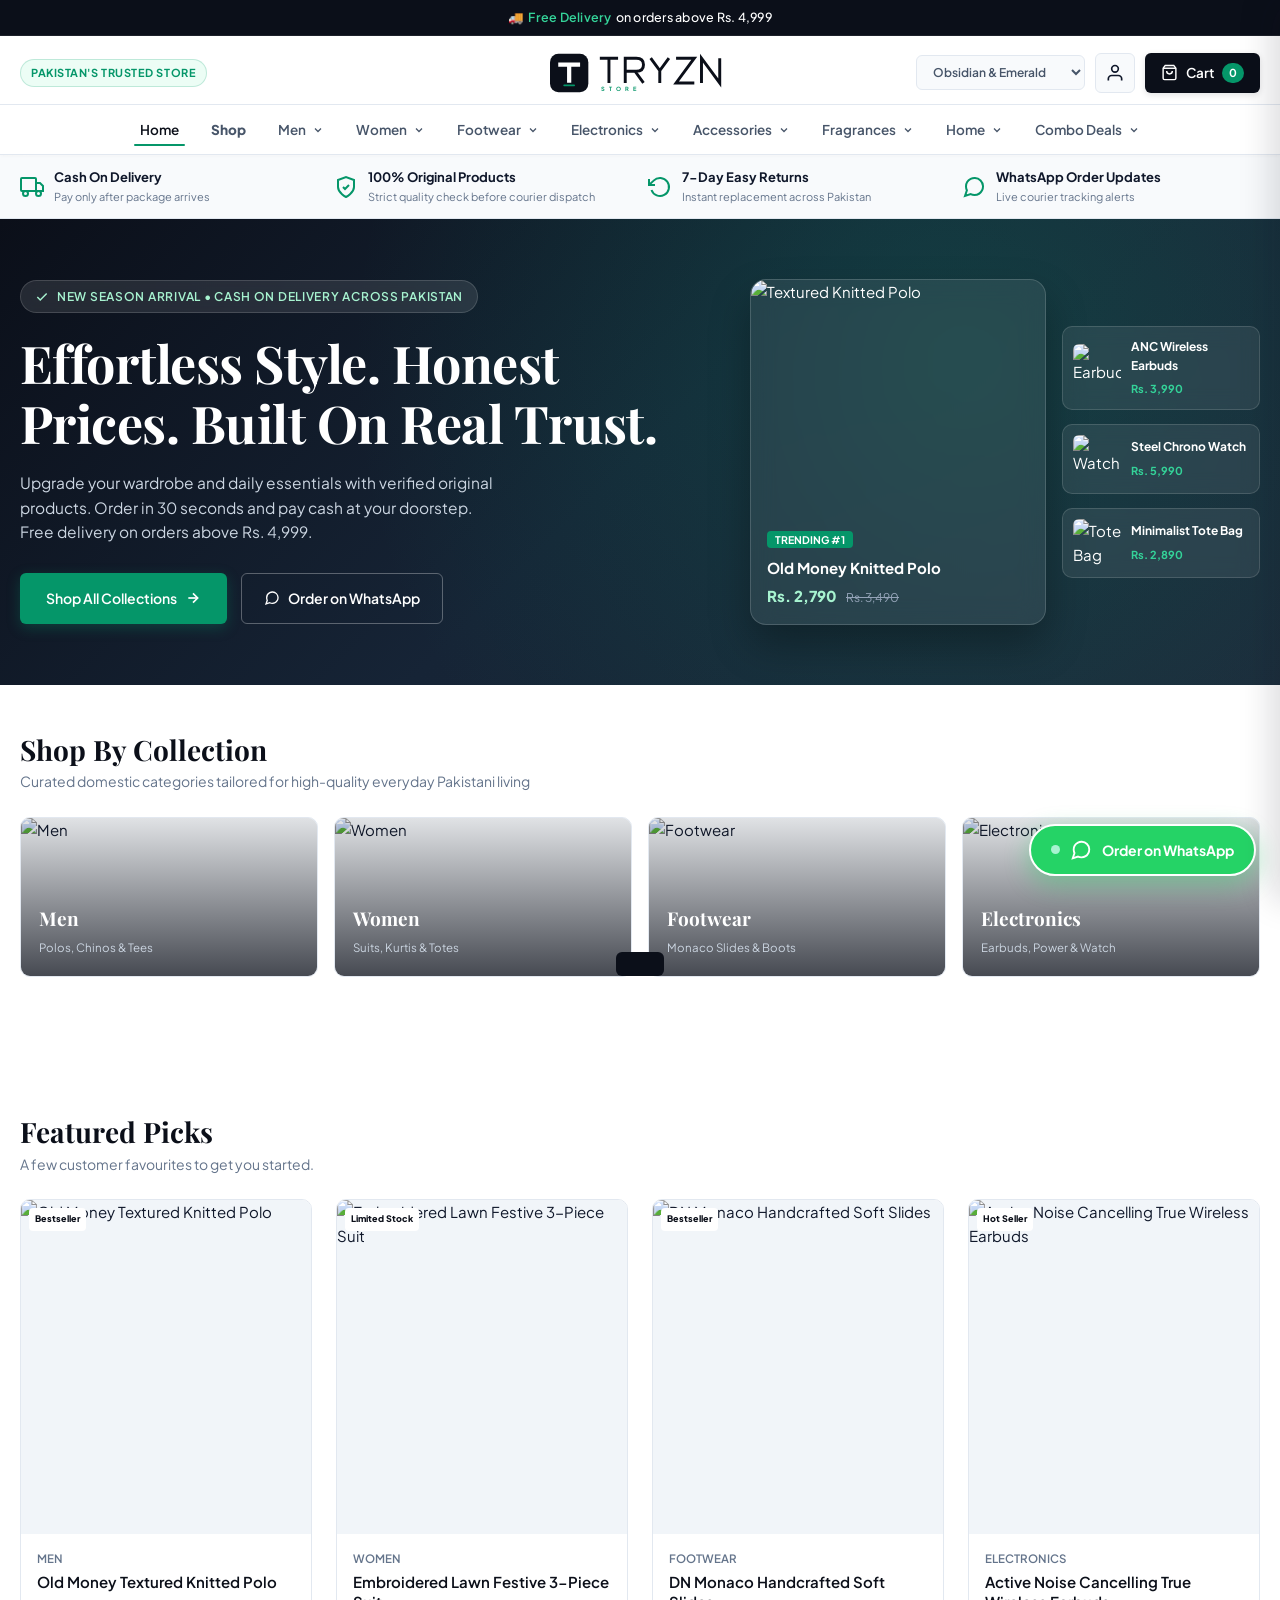
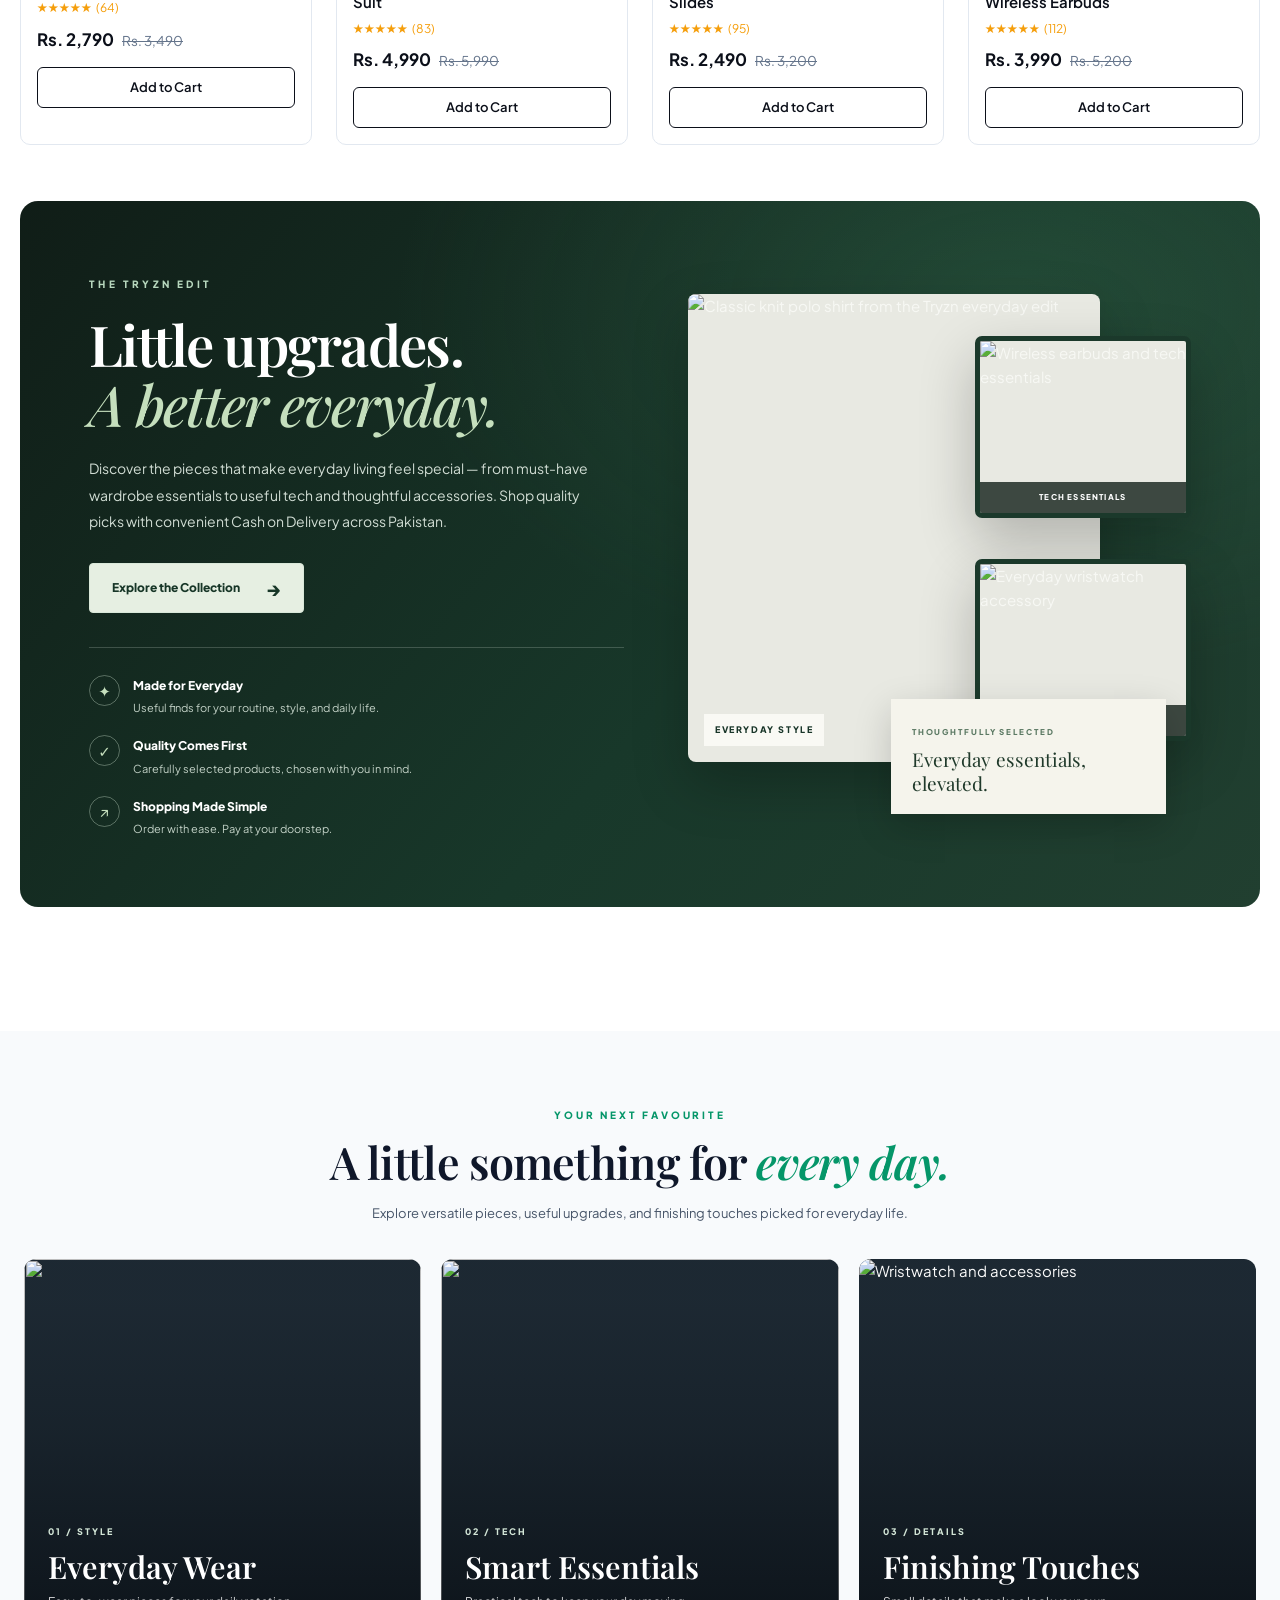
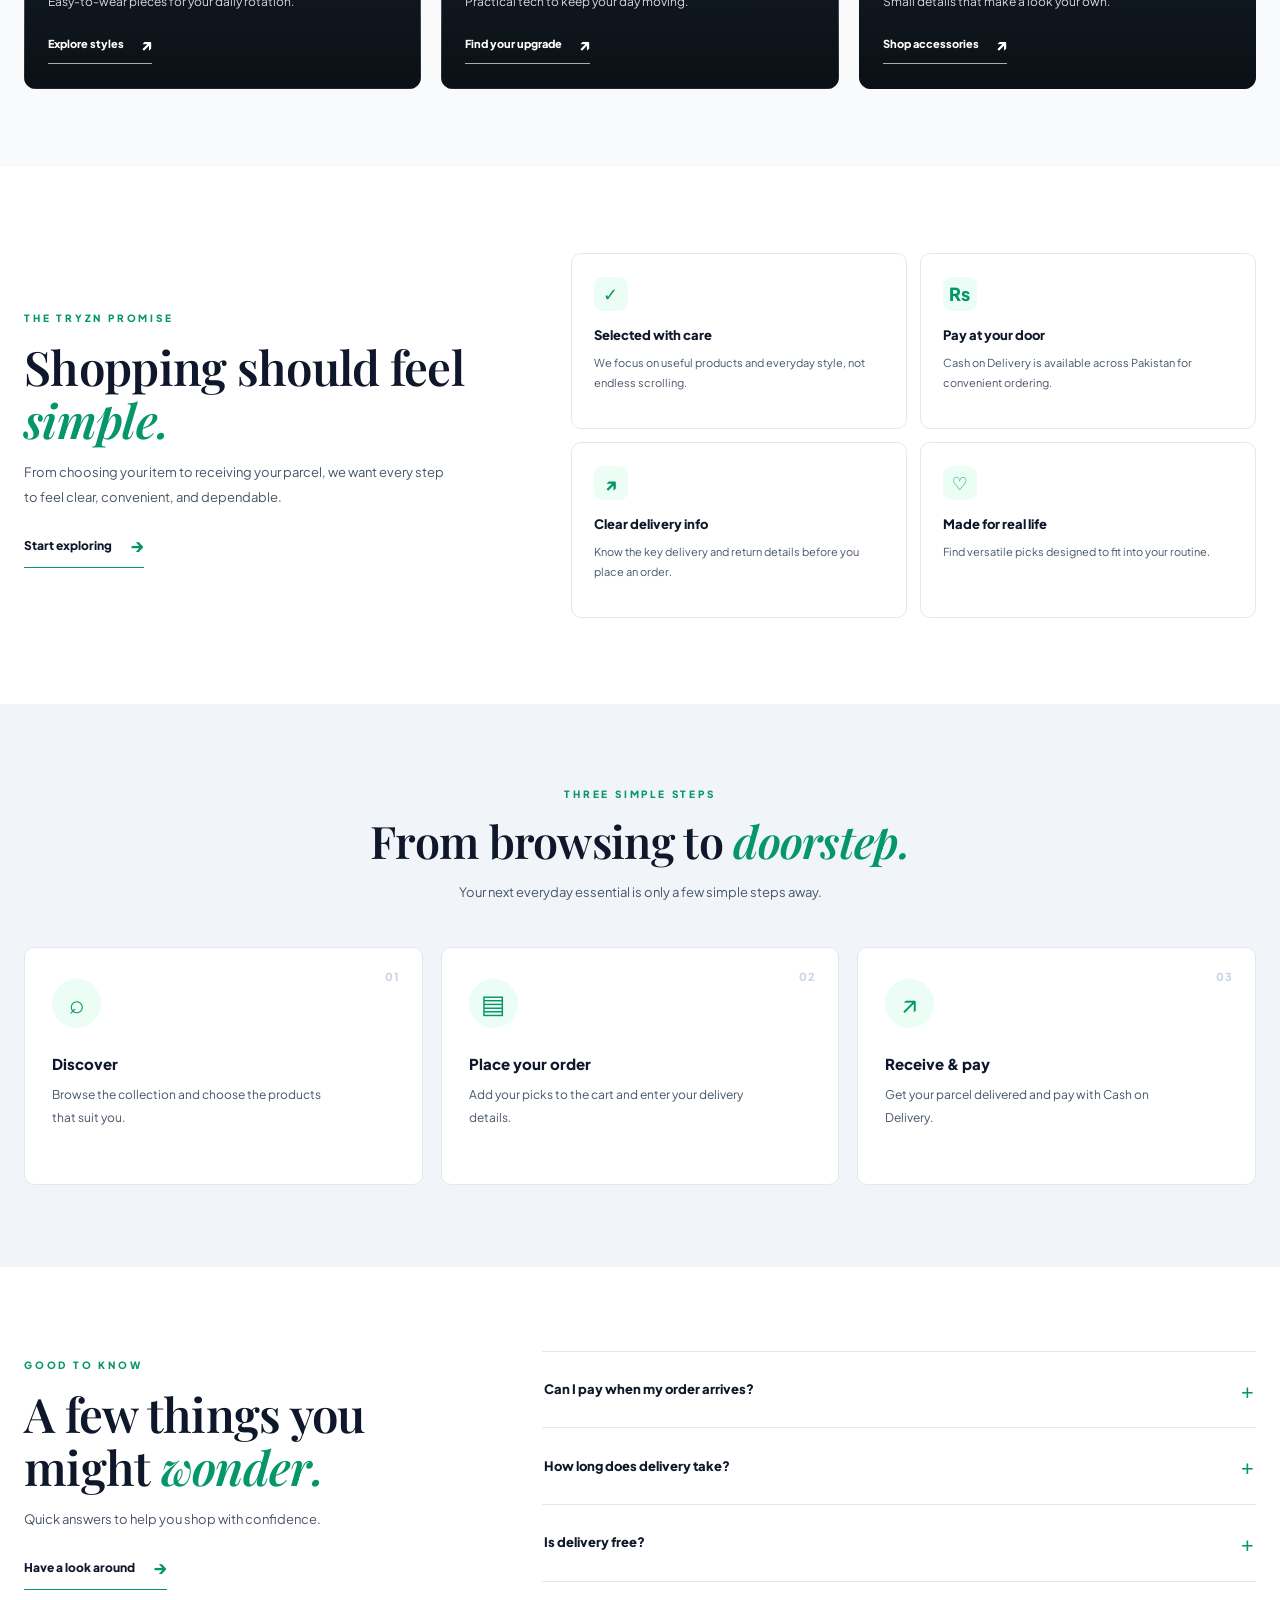
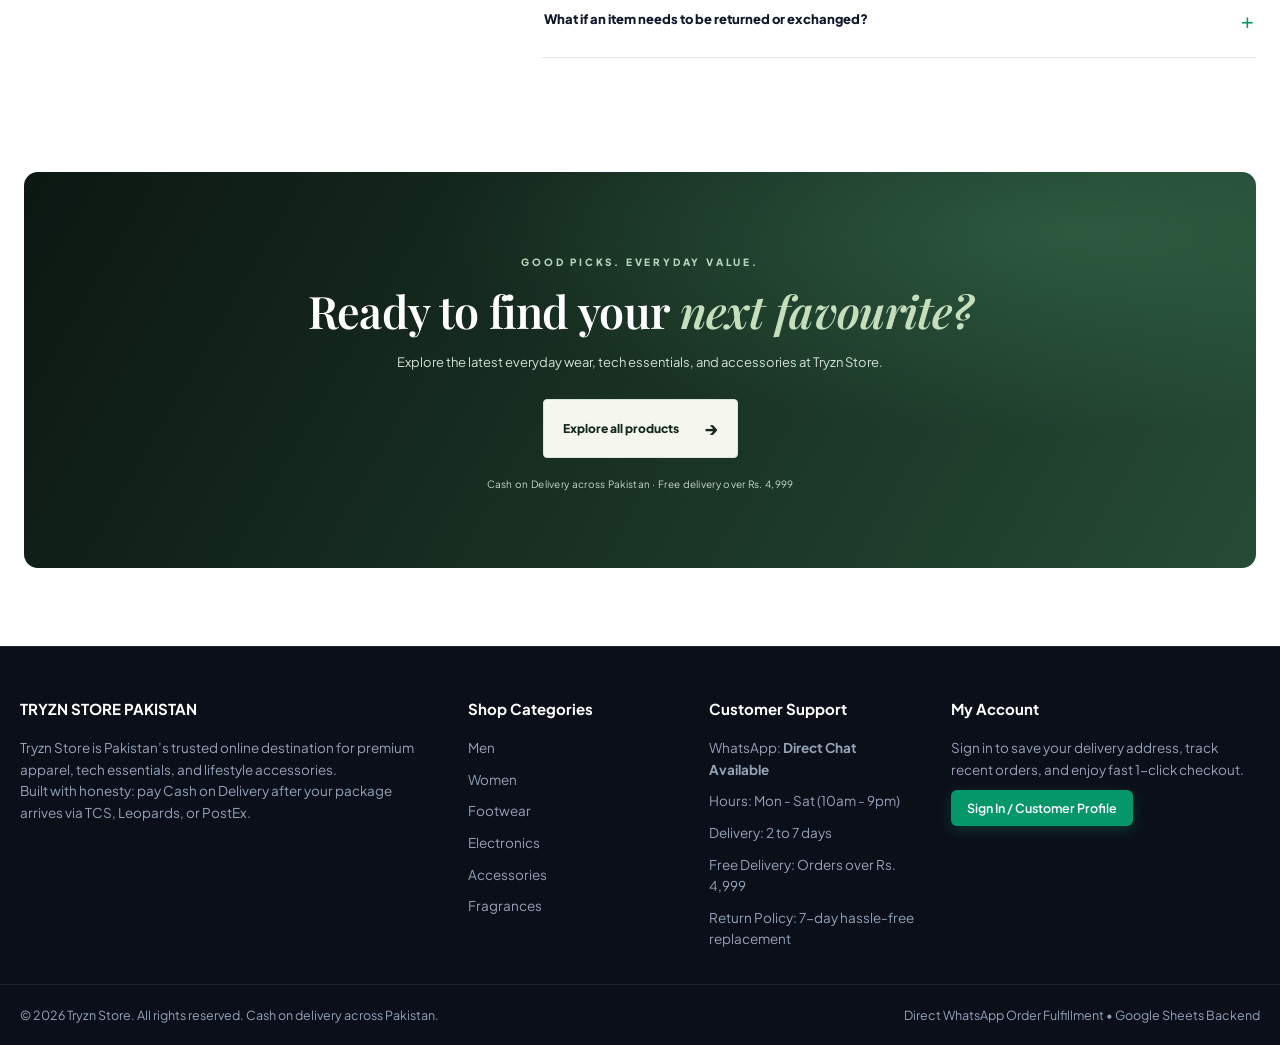
==== commit 3deb67df: "Bust browser cache for latest storefront fixes" ====
--- a/index.html
+++ b/index.html
@@ -416,6 +416,7 @@
         <div class="invoice-heading"><strong>Invoice and Contact Info</strong><button type="button" id="editCheckoutInfo">Edit</button></div>
         <div class="checkout-total-lines" id="checkoutTotals"></div>
         <button type="button" class="btn-block btn-dark place-order-button" id="placeFullOrderBtn">Place Order</button>
+        <button type="button" class="btn-block checkout-whatsapp-button" id="whatsappFullOrderBtn">Order via WhatsApp instead</button>
         <p class="checkout-terms">By placing your order, you agree to our delivery and return policies.</p>
         <div class="checkout-assurances"><span>✓ 7-day easy returns</span><span>✓ Nationwide courier delivery</span><span>✓ No online payment required</span></div>
       </div>
@@ -504,19 +505,6 @@
       </div>
       <div class="form-error" id="signInError"></div>
       <button class="btn-block btn-dark" id="signInSubmitBtn" style="margin-top: 10px;">Sign In</button>
-      <div style="border-top:1px solid var(--line); margin:18px 0 14px; padding-top:14px;">
-        <p style="font-size:12px; color:var(--ink-muted); margin:0 0 10px;">Store administrator</p>
-        <div class="form-group">
-          <label for="adminLoginEmail">Admin Email</label>
-          <input type="email" id="adminLoginEmail" placeholder="Admin email" autocomplete="username">
-        </div>
-        <div class="form-group">
-          <label for="adminLoginPass">Admin Password</label>
-          <input type="password" id="adminLoginPass" placeholder="Admin password" autocomplete="current-password">
-        </div>
-        <div class="form-error" id="adminLoginError" role="status" aria-live="polite"></div>
-        <button class="btn-block btn-dark" id="adminLoginBtn" style="margin-top:10px;">Admin Login</button>
-      </div>
     </div>
 
     <div class="auth-body" id="registerPane" style="display: none;">
@@ -596,6 +584,10 @@
             <svg width="18" height="18" viewBox="0 0 24 24" fill="none" stroke="currentColor" stroke-width="2"><polyline points="21 8 21 21 3 21 3 8"/><line x1="1" y1="3" x2="23" y2="3"/><polygon points="10 12 14 12 14 16 10 16"/></svg>
             <span>Orders & Courier</span>
             <span class="admin-nav-badge" id="sidePendingCount">0</span>
+          </button>
+          <button class="admin-nav-item" data-atab="customers">
+            <svg width="18" height="18" viewBox="0 0 24 24" fill="none" stroke="currentColor" stroke-width="2"><path d="M16 21v-2a4 4 0 0 0-4-4H8a4 4 0 0 0-4 4v2"/><circle cx="10" cy="7" r="4"/><path d="M20 21v-2a4 4 0 0 0-3-3.87"/><path d="M16 3.13a4 4 0 0 1 0 7.75"/></svg>
+            <span>Customers</span>
           </button>
           <button class="admin-nav-item" data-atab="categories">
             <svg width="18" height="18" viewBox="0 0 24 24" fill="none" stroke="currentColor" stroke-width="2"><rect x="3" y="3" width="7" height="7"/><rect x="14" y="3" width="7" height="7"/><rect x="14" y="14" width="7" height="7"/><rect x="3" y="14" width="7" height="7"/></svg>
@@ -656,6 +648,10 @@
         </div>
 
         <!-- 2. Categories Tab -->
+        <div class="admin-tab-pane" id="paneCustomers">
+          <div class="admin-viewport-header"><div><h2>Registered Customers</h2><p>Customer profiles saved in Google Sheets.</p></div><button type="button" class="btn-outline" id="refreshCustomersBtn">Refresh Customers</button></div>
+          <div class="admin-table-wrap"><table class="admin-table"><thead><tr><th>Customer</th><th>Phone</th><th>City</th><th>Delivery Address</th><th>Registered</th></tr></thead><tbody id="adminCustomersTbody"><tr><td colspan="5" style="text-align:center;padding:24px;">Loading customers…</td></tr></tbody></table></div>
+        </div>
         <div class="admin-tab-pane" id="paneCategories">
           <div class="admin-viewport-header">
             <div>
@@ -819,7 +815,10 @@
                 <label for="discPercentInput">Discount Percentage (1–90%)</label>
                 <input type="number" id="discPercentInput" placeholder="e.g. 25" min="1" max="90">
               </div>
-              <button class="btn-primary" id="applyDiscountBtn" style="margin-top: 8px;">Apply Product Discount</button>
+              <div class="form-group"><label for="discStartDate">Discount starts</label><input type="date" id="discStartDate" required></div>
+              <div class="form-group"><label for="discEndDate">Discount ends</label><input type="date" id="discEndDate" required></div>
+              <button class="btn-primary" id="applyDiscountBtn" style="margin-top: 8px;">Apply Scheduled Discount</button>
+              <section class="discount-admin-card" style="margin-top:16px;"><h3>Product Discounts</h3><p>Active and scheduled discounts. Remove a discount at any time.</p><div id="productDiscountList"><p class="muted">No product discounts configured.</p></div></section>
             </section>
 
             <section class="discount-admin-card">
@@ -908,6 +907,6 @@
 
 <div id="storeToast" role="status" aria-live="polite"></div>
 
-<script src="script.js"></script>
+<script src="script.js?v=263b3393"></script>
 </body>
 </html>
--- a/style.css
+++ b/style.css
@@ -1501,38 +1501,33 @@
   .btn-add { font-size: 10px; }
 }
 
-/* Shopify-style announcement bar: show one message at a time on every screen size. */
+/* Announcement bar layout. Visibility is controlled by the .is-active rotator below. */
 .top-notice {
   position: relative;
-  display: block;
-  height: 38px;
-  padding: 0 16px;
+  display: flex;
+  align-items: center;
+  justify-content: center;
+  min-height: 38px;
+  height: auto;
+  padding: 6px 14px;
   overflow: hidden;
   white-space: normal;
-  isolation: isolate;
 }
 .top-notice > span {
-  position: absolute;
-  inset: 0;
-  display: flex;
+  position: static;
+  inset: auto;
+  display: none;
   align-items: center;
   justify-content: center;
+  gap: 4px;
   width: 100%;
-  padding: 4px 16px;
+  padding: 2px 8px;
   text-align: center;
-  line-height: 1.3;
-  opacity: 0;
-  visibility: hidden;
-  animation: tryznNoticeRotate 16s infinite;
-  pointer-events: none;
-}
-.top-notice > span:nth-child(1) { animation-delay: 0s; }
-.top-notice > span:nth-child(2) { animation-delay: -4s; }
-.top-notice > span:nth-child(3) { animation-delay: -8s; }
-.top-notice > span:nth-child(4) { animation-delay: -12s; }
-@keyframes tryznNoticeRotate {
-  0%, 21% { opacity: 1; visibility: visible; }
-  24%, 100% { opacity: 0; visibility: hidden; }
+  line-height: 1.35;
+  opacity: 1;
+  visibility: visible;
+  animation: none;
+  pointer-events: auto;
 }
 
 @media (max-width: 720px) {
@@ -2320,3 +2315,15 @@
   .final-cta-button { width: 100%; justify-content: space-between; }
   .faq-list summary { font-size: 12px; }
 }
+
+
+/* Checkout select stability: keep the fields aligned and avoid clipped/floating dropdowns. */
+.checkout-page-open #fullCheckoutForm,
+.checkout-page-open .checkout-layout,
+.checkout-page-open .delivery-form-card,
+.checkout-page-open .checkout-form-grid { overflow: visible; }
+.checkout-form-grid .form-group { position: relative; min-width: 0; }
+.checkout-form-grid select { display: block; max-width: 100%; line-height: 1.35; }
+.checkout-form-grid select:focus { position: relative; z-index: 5; }
+.checkout-whatsapp-button { width: 100%; min-height: 46px; margin-top: 10px; border: 1px solid #159447; border-radius: 8px; background: #fff; color: #12843f; font: inherit; font-size: 13px; font-weight: 800; cursor: pointer; transition: background .15s ease, color .15s ease; }
+.checkout-whatsapp-button:hover { background: #12843f; color: #fff; }
